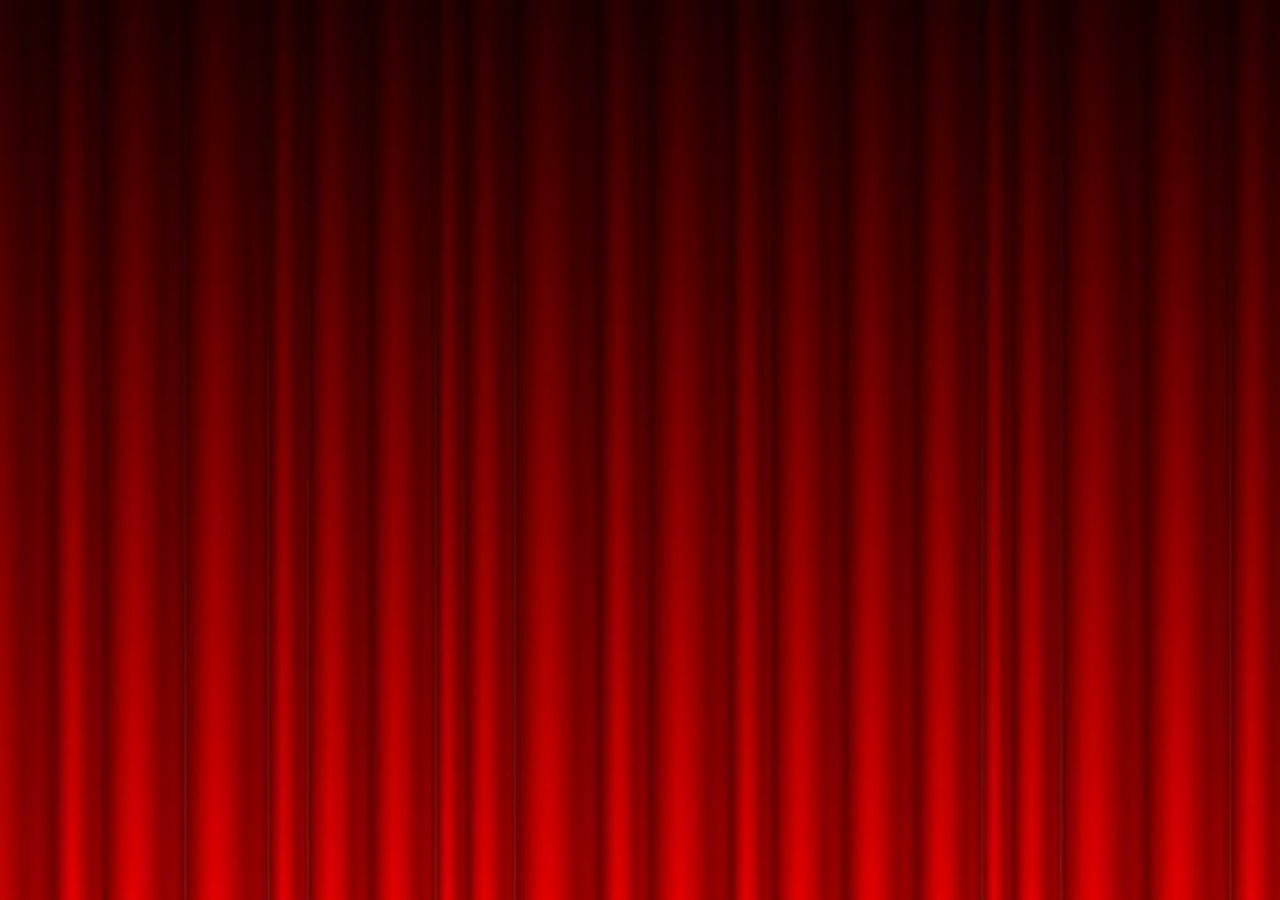
==== index.html @ cda557c0 "modif of | to &#124; in head" ====
<!doctype html>
<html class="no-js" lang="fr">
    <head>
        <meta charset="utf-8">
        <meta http-equiv="x-ua-compatible" content="ie=edge">
        <title></title>
        <meta name="description" content="">
        <meta name="viewport" content="width=device-width, initial-scale=1">

        <link rel="apple-touch-icon" href="apple-touch-icon.png">
        <!-- Place favicon.ico in the root directory -->

        <link href="https://fonts.googleapis.com/css?family=Indie+Flower&#124;Neucha" rel="stylesheet">

        <link rel="stylesheet" href="css/bootstrap.css">
        <link rel="stylesheet" href="css/normalize.css">
        <link rel="stylesheet" href="css/main.css">
        <script src="js/vendor/modernizr-2.8.3.min.js"></script>
    </head>
    <body>
        <!--[if lt IE 8]>
            <p class="browserupgrade">You are using an <strong>outdated</strong> browser. Please <a href="http://browsehappy.com/">upgrade your browser</a> to improve your experience.</p>
        <![endif]-->

        <!-- Add your site or application content here -->

        <!-- START OF HEADER -->

        <header>
            <section>
                <h1>
                    <span class="lun">O</span><span class="ldeux">H</span>
                    <span class="ltrois">M</span><span class="lquatre">Y</span>
                    <span class="lcinq">C</span><span class="lsix">O</span><span class="lsept">D</span><span class="lhuit">E</span>
                </h1>
            </section>
            <div class="rg"></div>
            <div class="rl"></div>
            <div class="rf"></div>
        </header>

        <!-- END OF HEADER -->

        <!-- START OF SECTION -->

        <section>

        </section>

        <!-- END OF SECTION -->

        <!-- START OF FOOTER -->

        <footer>

        </footer>

        <!-- END OF FOOTER -->

        <script src="https://code.jquery.com/jquery-1.12.0.min.js"></script>
        <script>window.jQuery || document.write('<script src="js/vendor/jquery-1.12.0.min.js"><\/script>')</script>
        <script src="js/plugins.js"></script>
        <script src="js/main.js"></script>

        <!-- Google Analytics: change UA-XXXXX-X to be your site's ID. -->
        <script>
            (function(b,o,i,l,e,r){b.GoogleAnalyticsObject=l;b[l]||(b[l]=
            function(){(b[l].q=b[l].q||[]).push(arguments)});b[l].l=+new Date;
            e=o.createElement(i);r=o.getElementsByTagName(i)[0];
            e.src='https://www.google-analytics.com/analytics.js';
            r.parentNode.insertBefore(e,r)}(window,document,'script','ga'));
            ga('create','UA-XXXXX-X','auto');ga('send','pageview');
        </script>
        <script src="js/bootstrap.js"></script>
    </body>
</html>
---- css/main.css ----
/*! HTML5 Boilerplate v5.3.0 | MIT License | https://html5boilerplate.com/ */

/*
 * What follows is the result of much research on cross-browser styling.
 * Credit left inline and big thanks to Nicolas Gallagher, Jonathan Neal,
 * Kroc Camen, and the H5BP dev community and team.
 */

/* ==========================================================================
   Base styles: opinionated defaults
   ========================================================================== */

html {
    color: #222;
    font-size: 1em;
    line-height: 1.4;
}

/*
 * Remove text-shadow in selection highlight:
 * https://twitter.com/miketaylr/status/12228805301
 *
 * These selection rule sets have to be separate.
 * Customize the background color to match your design.
 */

::-moz-selection {
    background: #b3d4fc;
    text-shadow: none;
}

::selection {
    background: #b3d4fc;
    text-shadow: none;
}

/*
 * A better looking default horizontal rule
 */

hr {
    display: block;
    height: 1px;
    border: 0;
    border-top: 1px solid #ccc;
    margin: 1em 0;
    padding: 0;
}

/*
 * Remove the gap between audio, canvas, iframes,
 * images, videos and the bottom of their containers:
 * https://github.com/h5bp/html5-boilerplate/issues/440
 */

audio,
canvas,
iframe,
img,
svg,
video {
    vertical-align: middle;
}

/*
 * Remove default fieldset styles.
 */

fieldset {
    border: 0;
    margin: 0;
    padding: 0;
}

/*
 * Allow only vertical resizing of textareas.
 */

textarea {
    resize: vertical;
}

/* ==========================================================================
   Browser Upgrade Prompt
   ========================================================================== */

.browserupgrade {
    margin: 0.2em 0;
    background: #ccc;
    color: #000;
    padding: 0.2em 0;
}

/* ==========================================================================
   Author's custom styles
   ========================================================================== */

/*start of common rules*/

/*Enc of common rules*/

/*START OF HEADER*/

* {
  margin: 0;
  padding: 0;
}

header {
  position: relative;
  background-color: black;
  height: 100vh;
  width: 100vw;
}

header section {
  width: 100%;
  height: 100%;
  display: flex;
  justify-content: center;
  align-items: center;
  background: url(../img/pleine_lune.jpg) no-repeat 50% 50%;
}

/*~~~~~ RIDEAUX ~~~~~*/

.rg, .rl, .rf {
  background: url(../img/rideau-rouge.jpg) no-repeat center/100% 100%;
}

.rg, .rl {
  width: 50%;
  height: 100%;
  position: absolute;
  top: 0;
  animation: openHor 2s ease-out 2.5s forwards;
}

.rg{
  left: 0;
}

.rl {
  right: 0;
}

.rf {
  width: 100%;
  height: 100%;
  position: absolute;
  top: 0;
  left: 0;
  animation: openUp 3s ease-out 1s forwards;
}

/*~~~~~ TITRE ~~~~~*/

h1 {
  color: white;
  text-align: center;
  font-size: 6em;
  font-family: 'Indie Flower', cursive;
  letter-spacing: 3px;
  opacity: 0;
  animation: clignote 5s step-start 5s forwards;
}


.lun {
  animation: clignote 5s step-start 5s forwards;
}

.ldeux {
  animation: clignote 5s step-start 5.8s forwards;
}

.ltrois {
  animation: clignote 5s step-start 5.2s forwards;
}

.lquatre {
  animation: clignote 5s step-start 5.6s forwards;
}

.lcinq {
  animation: clignote 5s step-start 6.2s infinite;
}

.lsix {
  animation: clignote 5s step-start 6s forwards;
}

.lsept {
  animation: clignote 5s step-start 6.4s forwards;
}

.lhuit {
  animation: clignote 5s step-start 5.4s forwards;
}

/*~~~~~~~~~~  ANIMATIONS  ~~~~~~~~~~*/

@keyframes openUp {
  from {
    top: 0;
  }
  to {
    top: -90%;
  }
}

@keyframes openHor {
  from {
    width: 50%;
  }
  to {
    width: 5%;
  }
}

@keyframes clignote {
  from, 9%, 11%, 13%, 19%, 21%, 29%, 35%, 37%, 54%, 56%, 57%, 61%, 69% {
    opacity: 0;
  }
  10%, 12%, 20%, 30%, 34%, 36%, 55%, 60%, 70%, to {
    opacity: 1;
    text-shadow: 0 0 10px black, 0 0 20px white;
  }
}

/*~~~~~~~~~~~~~~~~~~~~~~~~~~~~~~*/

/*END OF HEADER*/

/*START OF SECTION*/

/*END OF SECTION*/

/*START OF FOOTER*/

/*END OF FOOTER*/


/*~~~~~ START OF TABLETTE ~~~~~*/
@media (min-width: 768px) {
    /*start of common rules*/

    /*Enc of common rules*/

    /*START OF HEADER*/

    h1 {
        font-size: 10em;
    }

    /*END OF HEADER*/

    /*START OF SECTION*/

    /*END OF SECTION*/

    /*START OF FOOTER*/

    /*END OF FOOTER*/
}

/*~~~~~ START OF DESK ~~~~~*/
@media (min-width: 1024px) {
    /*start of common rules*/

    /*Enc of common rules*/

    /*START OF HEADER*/

    /*END OF HEADER*/

    /*START OF SECTION*/

    /*END OF SECTION*/

    /*START OF FOOTER*/

    /*END OF FOOTER*/
}






/* ==========================================================================
   Helper classes
   ========================================================================== */

/*
 * Hide visually and from screen readers
 */

.hidden {
    display: none !important;
}

/*
 * Hide only visually, but have it available for screen readers:
 * http://snook.ca/archives/html_and_css/hiding-content-for-accessibility
 */

.visuallyhidden {
    border: 0;
    clip: rect(0 0 0 0);
    height: 1px;
    margin: -1px;
    overflow: hidden;
    padding: 0;
    position: absolute;
    width: 1px;
}

/*
 * Extends the .visuallyhidden class to allow the element
 * to be focusable when navigated to via the keyboard:
 * https://www.drupal.org/node/897638
 */

.visuallyhidden.focusable:active,
.visuallyhidden.focusable:focus {
    clip: auto;
    height: auto;
    margin: 0;
    overflow: visible;
    position: static;
    width: auto;
}

/*
 * Hide visually and from screen readers, but maintain layout
 */

.invisible {
    visibility: hidden;
}

/*
 * Clearfix: contain floats
 *
 * For modern browsers
 * 1. The space content is one way to avoid an Opera bug when the
 *    `contenteditable` attribute is included anywhere else in the document.
 *    Otherwise it causes space to appear at the top and bottom of elements
 *    that receive the `clearfix` class.
 * 2. The use of `table` rather than `block` is only necessary if using
 *    `:before` to contain the top-margins of child elements.
 */

.clearfix:before,
.clearfix:after {
    content: " "; /* 1 */
    display: table; /* 2 */
}

.clearfix:after {
    clear: both;
}

/* ==========================================================================
   EXAMPLE Media Queries for Responsive Design.
   These examples override the primary ('mobile first') styles.
   Modify as content requires.
   ========================================================================== */

@media only screen and (min-width: 35em) {
    /* Style adjustments for viewports that meet the condition */
}

@media print,
       (-webkit-min-device-pixel-ratio: 1.25),
       (min-resolution: 1.25dppx),
       (min-resolution: 120dpi) {
    /* Style adjustments for high resolution devices */
}

/* ==========================================================================
   Print styles.
   Inlined to avoid the additional HTTP request:
   http://www.phpied.com/delay-loading-your-print-css/
   ========================================================================== */

@media print {
    *,
    *:before,
    *:after,
    *:first-letter,
    *:first-line {
        background: transparent !important;
        color: #000 !important; /* Black prints faster:
                                   http://www.sanbeiji.com/archives/953 */
        box-shadow: none !important;
        text-shadow: none !important;
    }

    a,
    a:visited {
        text-decoration: underline;
    }

    a[href]:after {
        content: " (" attr(href) ")";
    }

    abbr[title]:after {
        content: " (" attr(title) ")";
    }

    /*
     * Don't show links that are fragment identifiers,
     * or use the `javascript:` pseudo protocol
     */

    a[href^="#"]:after,
    a[href^="javascript:"]:after {
        content: "";
    }

    pre,
    blockquote {
        border: 1px solid #999;
        page-break-inside: avoid;
    }

    /*
     * Printing Tables:
     * http://css-discuss.incutio.com/wiki/Printing_Tables
     */

    thead {
        display: table-header-group;
    }

    tr,
    img {
        page-break-inside: avoid;
    }

    img {
        max-width: 100% !important;
    }

    p,
    h2,
    h3 {
        orphans: 3;
        widows: 3;
    }

    h2,
    h3 {
        page-break-after: avoid;
    }
}
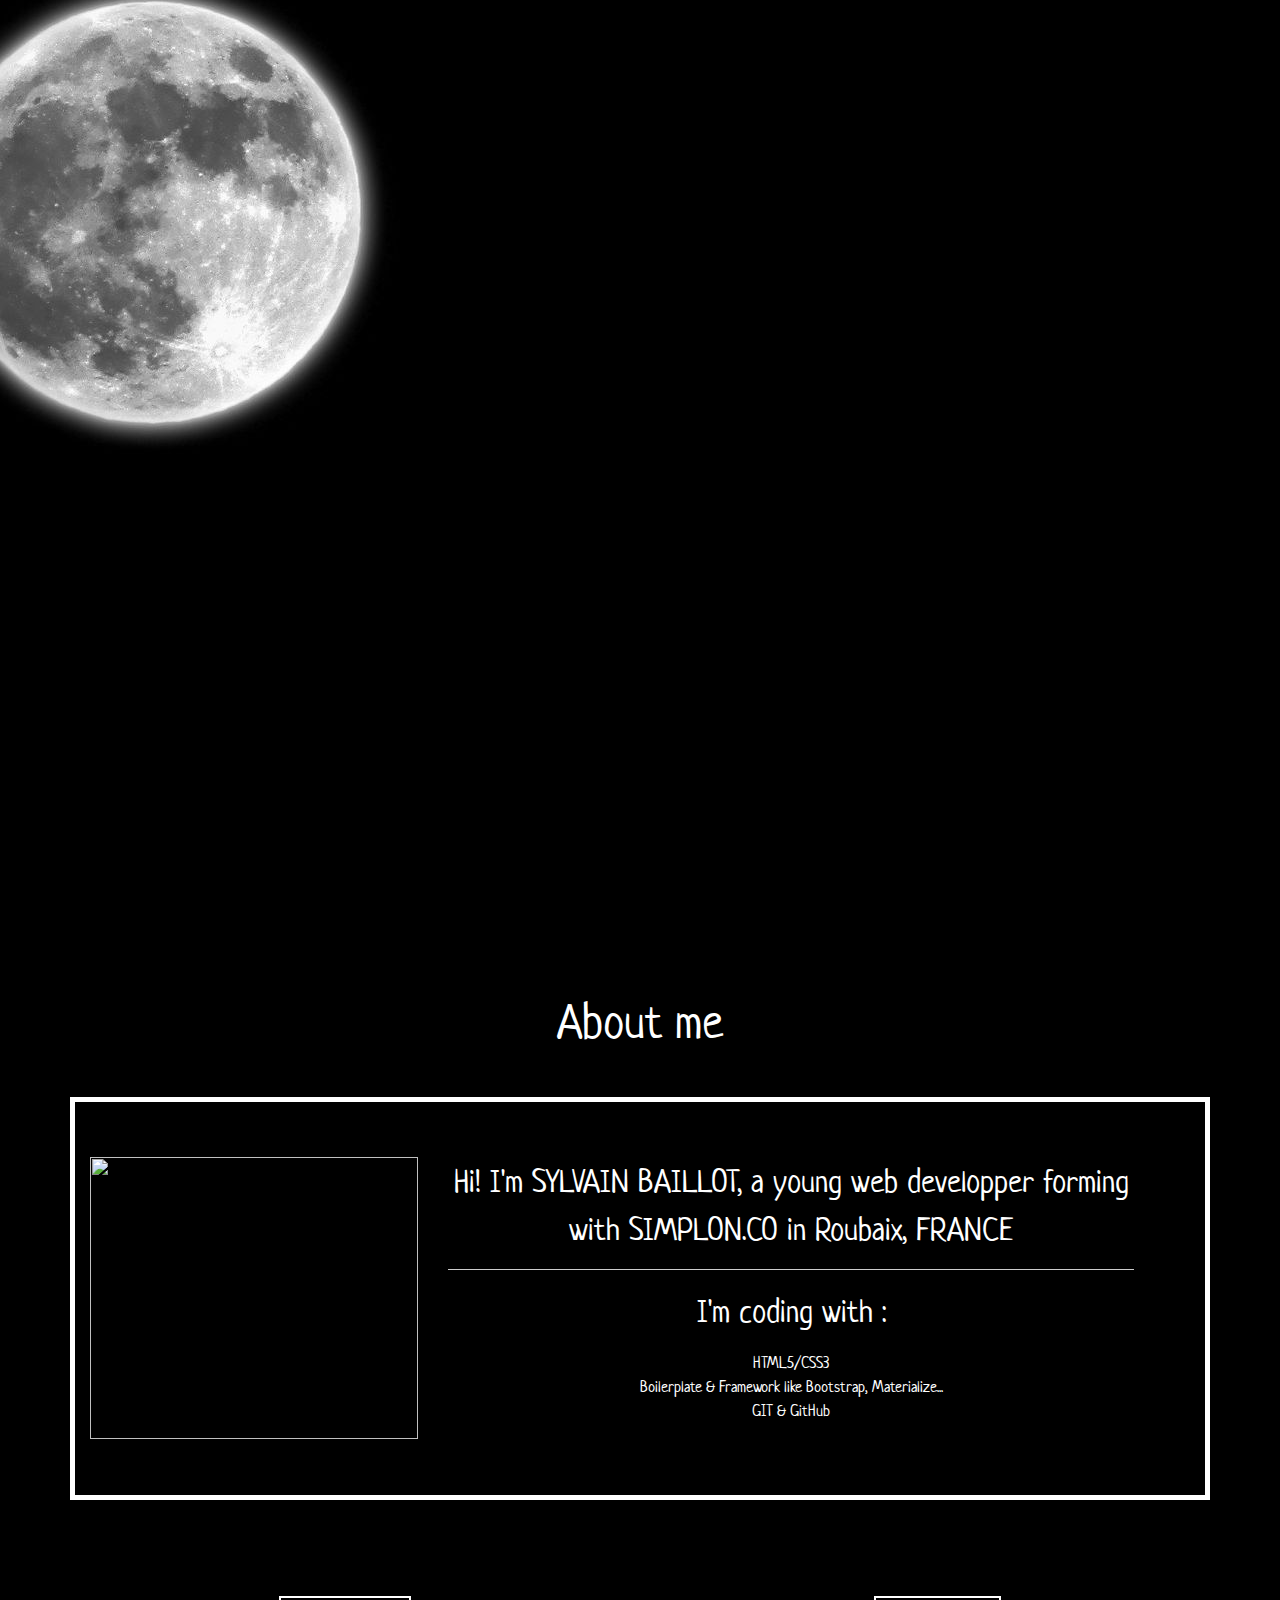
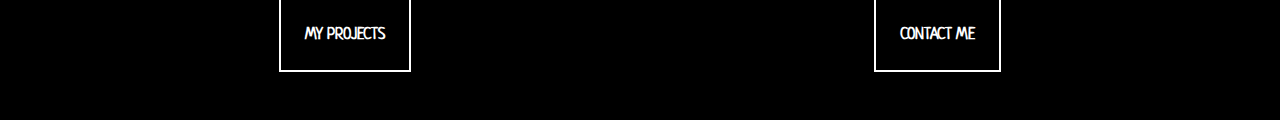
==== commit 65663cbb: "section and footer of index html & css" ====
--- a/index.html
+++ b/index.html
@@ -10,10 +10,12 @@
         <link rel="apple-touch-icon" href="apple-touch-icon.png">
         <!-- Place favicon.ico in the root directory -->
 
-        <link href="https://fonts.googleapis.com/css?family=Indie+Flower&#124;Neucha" rel="stylesheet">
+        <link href="https://fonts.googleapis.com/css?family=Indie+Flower|Neucha" rel="stylesheet">
 
+        <link href="https://fonts.googleapis.com/icon?family=Material+Icons" rel="stylesheet">
+
+        <link rel="stylesheet" href="css/normalize.css">
         <link rel="stylesheet" href="css/bootstrap.css">
-        <link rel="stylesheet" href="css/normalize.css">
         <link rel="stylesheet" href="css/main.css">
         <script src="js/vendor/modernizr-2.8.3.min.js"></script>
     </head>
@@ -33,17 +35,40 @@
                     <span class="ltrois">M</span><span class="lquatre">Y</span>
                     <span class="lcinq">C</span><span class="lsix">O</span><span class="lsept">D</span><span class="lhuit">E</span>
                 </h1>
+                <div class="arrowContainer">
+                    <i class="material-icons arrow">keyboard_arrow_down</i>
+                </div>
+
             </section>
-            <div class="rg"></div>
+            <!-- <div class="rg"></div>
             <div class="rl"></div>
-            <div class="rf"></div>
+            <div class="rf"></div> -->
         </header>
 
         <!-- END OF HEADER -->
 
         <!-- START OF SECTION -->
 
-        <section>
+        <section class="container main my-5">
+            <h2 class="my-5">About me</h2>
+            <article class="row pl-0">
+                <figure class="offset-3 offset-md-0 col-6 col-md-4">
+                    <img src="https://thumb1.shutterstock.com/display_pic_with_logo/233833/119768188/stock-photo-psychedelic-flower-digital-abstract-image-with-a-psychedelic-flower-design-in-yellow-blue-green-119768188.jpg" alt="">
+                </figure>
+                <div class="col-sm-6 col-md-8">
+                    <p>Hi! I'm SYLVAIN BAILLOT, a young web developper forming with SIMPLON.CO in Roubaix, FRANCE</p>
+                    <hr>
+                    <p>I'm coding with :</p>
+                    <ul class="list-unstyled">
+                        <li>HTML5/CSS3</li>
+                        <li>Boilerplate & Framework like Bootstrap, Materialize...</li>
+                        <li>GIT & GitHub</li>
+                        <li></li>
+                        <li></li>
+                    </ul>
+
+                </div>
+            </article>
 
         </section>
 
@@ -51,7 +76,9 @@
 
         <!-- START OF FOOTER -->
 
-        <footer>
+        <footer class="p-5">
+            <a class="p-4 text-white" href="project.html">MY PROJECTS</a>
+            <a class="p-4 text-white" href="contact.html">CONTACT ME</a>
 
         </footer>
 
--- a/css/main.css
+++ b/css/main.css
@@ -96,19 +96,33 @@
    ========================================================================== */
 
 /*start of common rules*/
-
-/*Enc of common rules*/
-
-/*START OF HEADER*/
-
 * {
   margin: 0;
   padding: 0;
 }
 
+figure {
+  margin: 0;
+  padding: 0;
+}
+
+img {
+  width: 100%;
+  height: 100%;
+}
+
+body {
+  background-color: black;
+  font-family: 'Neucha', cursive;
+}
+
+/*Enc of common rules*/
+
+/*START OF HEADER*/
+
+
 header {
   position: relative;
-  background-color: black;
   height: 100vh;
   width: 100vw;
 }
@@ -117,9 +131,13 @@
   width: 100%;
   height: 100%;
   display: flex;
+  flex-direction: column;
   justify-content: center;
   align-items: center;
   background: url(../img/pleine_lune.jpg) no-repeat 50% 50%;
+  position: relative;
+  overflow: hidden;
+  padding-top: 15%;
 }
 
 /*~~~~~ RIDEAUX ~~~~~*/
@@ -159,43 +177,162 @@
   color: white;
   text-align: center;
   font-size: 6em;
+  font-weight: bold;
   font-family: 'Indie Flower', cursive;
   letter-spacing: 3px;
   opacity: 0;
-  animation: clignote 5s step-start 5s forwards;
+  animation: clignote 5s step-start 2s forwards;
 }
 
 
 .lun {
-  animation: clignote 5s step-start 5s forwards;
+  animation: clignote 5s step-start 2s forwards;
 }
 
 .ldeux {
-  animation: clignote 5s step-start 5.8s forwards;
+  animation: clignote 5s step-start 2.8s forwards;
 }
 
 .ltrois {
-  animation: clignote 5s step-start 5.2s forwards;
+  animation: clignote 5s step-start 2.2s forwards;
 }
 
 .lquatre {
-  animation: clignote 5s step-start 5.6s forwards;
+  animation: clignote 5s step-start 2.6s forwards;
 }
 
 .lcinq {
-  animation: clignote 5s step-start 6.2s infinite;
+  animation: clignote 5s step-start 3.2s infinite;
 }
 
 .lsix {
-  animation: clignote 5s step-start 6s forwards;
+  animation: clignote 5s step-start 3s forwards;
 }
 
 .lsept {
-  animation: clignote 5s step-start 6.4s forwards;
+  animation: clignote 5s step-start 3.4s forwards;
 }
 
 .lhuit {
-  animation: clignote 5s step-start 5.4s forwards;
+  animation: clignote 5s step-start 2.4s forwards;
+}
+
+
+/*~~~~~ ARROW DOWN ~~~~~*/
+
+.arrowContainer {
+    position: relative;
+    height: 50%;
+    background-color: red;
+}
+
+header .arrow {
+    position: absolute;
+    left: -64px;
+    color: white;
+    text-shadow: 0 0 20px white;
+    font-size: 8em;
+    opacity: 0;
+    animation: arrowDown 1s 8.5s infinite;
+}
+
+
+
+/*~~~~~~~~~~~~~~~~~~~~~~~~~~~~~~*/
+
+/*END OF HEADER*/
+
+/*START OF SECTION*/
+
+.main {
+    color: white;
+    text-align: center;
+    display: flex;
+    flex-direction: column;
+    justify-content: center;
+}
+
+.main article {
+    border: 5px solid white;
+    overflow: hidden;
+    padding: 5%;
+}
+
+.main h2 {
+    text-align: center;
+    font-size: 3em;
+}
+
+.main p {
+    font-size: 2em;
+}
+
+
+
+/*END OF SECTION*/
+
+/*START OF FOOTER*/
+
+footer {
+    display: flex;
+    justify-content: space-around;
+}
+
+footer a {
+    font-weight: bold;
+    border: 2px solid white;
+    transition: .5s;
+}
+
+footer a:hover {
+    color: black !important;
+    background-color: white;
+    text-decoration: none;
+}
+
+/*END OF FOOTER*/
+
+
+/*~~~~~ START OF TABLETTE ~~~~~*/
+@media (min-width: 768px) {
+    /*start of common rules*/
+
+    /*Enc of common rules*/
+
+    /*START OF HEADER*/
+
+    h1 {
+        font-size: 10em;
+    }
+
+    /*END OF HEADER*/
+
+    /*START OF SECTION*/
+
+    /*END OF SECTION*/
+
+    /*START OF FOOTER*/
+
+    /*END OF FOOTER*/
+}
+
+/*~~~~~ START OF DESK ~~~~~*/
+@media (min-width: 1024px) {
+    /*start of common rules*/
+
+    /*Enc of common rules*/
+
+    /*START OF HEADER*/
+
+    /*END OF HEADER*/
+
+    /*START OF SECTION*/
+
+    /*END OF SECTION*/
+
+    /*START OF FOOTER*/
+
+    /*END OF FOOTER*/
 }
 
 /*~~~~~~~~~~  ANIMATIONS  ~~~~~~~~~~*/
@@ -224,66 +361,19 @@
   }
   10%, 12%, 20%, 30%, 34%, 36%, 55%, 60%, 70%, to {
     opacity: 1;
-    text-shadow: 0 0 10px black, 0 0 20px white;
+    text-shadow: 0 0 20px black, 0 0 100px white;
   }
 }
 
-/*~~~~~~~~~~~~~~~~~~~~~~~~~~~~~~*/
-
-/*END OF HEADER*/
-
-/*START OF SECTION*/
-
-/*END OF SECTION*/
-
-/*START OF FOOTER*/
-
-/*END OF FOOTER*/
-
-
-/*~~~~~ START OF TABLETTE ~~~~~*/
-@media (min-width: 768px) {
-    /*start of common rules*/
-
-    /*Enc of common rules*/
-
-    /*START OF HEADER*/
-
-    h1 {
-        font-size: 10em;
-    }
-
-    /*END OF HEADER*/
-
-    /*START OF SECTION*/
-
-    /*END OF SECTION*/
-
-    /*START OF FOOTER*/
-
-    /*END OF FOOTER*/
-}
-
-/*~~~~~ START OF DESK ~~~~~*/
-@media (min-width: 1024px) {
-    /*start of common rules*/
-
-    /*Enc of common rules*/
-
-    /*START OF HEADER*/
-
-    /*END OF HEADER*/
-
-    /*START OF SECTION*/
-
-    /*END OF SECTION*/
-
-    /*START OF FOOTER*/
-
-    /*END OF FOOTER*/
-}
-
-
+@keyframes arrowDown {
+    from {
+        top: 0%;
+        opacity: 1;
+    }
+    to {
+        top: 100%;
+    }
+}
 
 
 
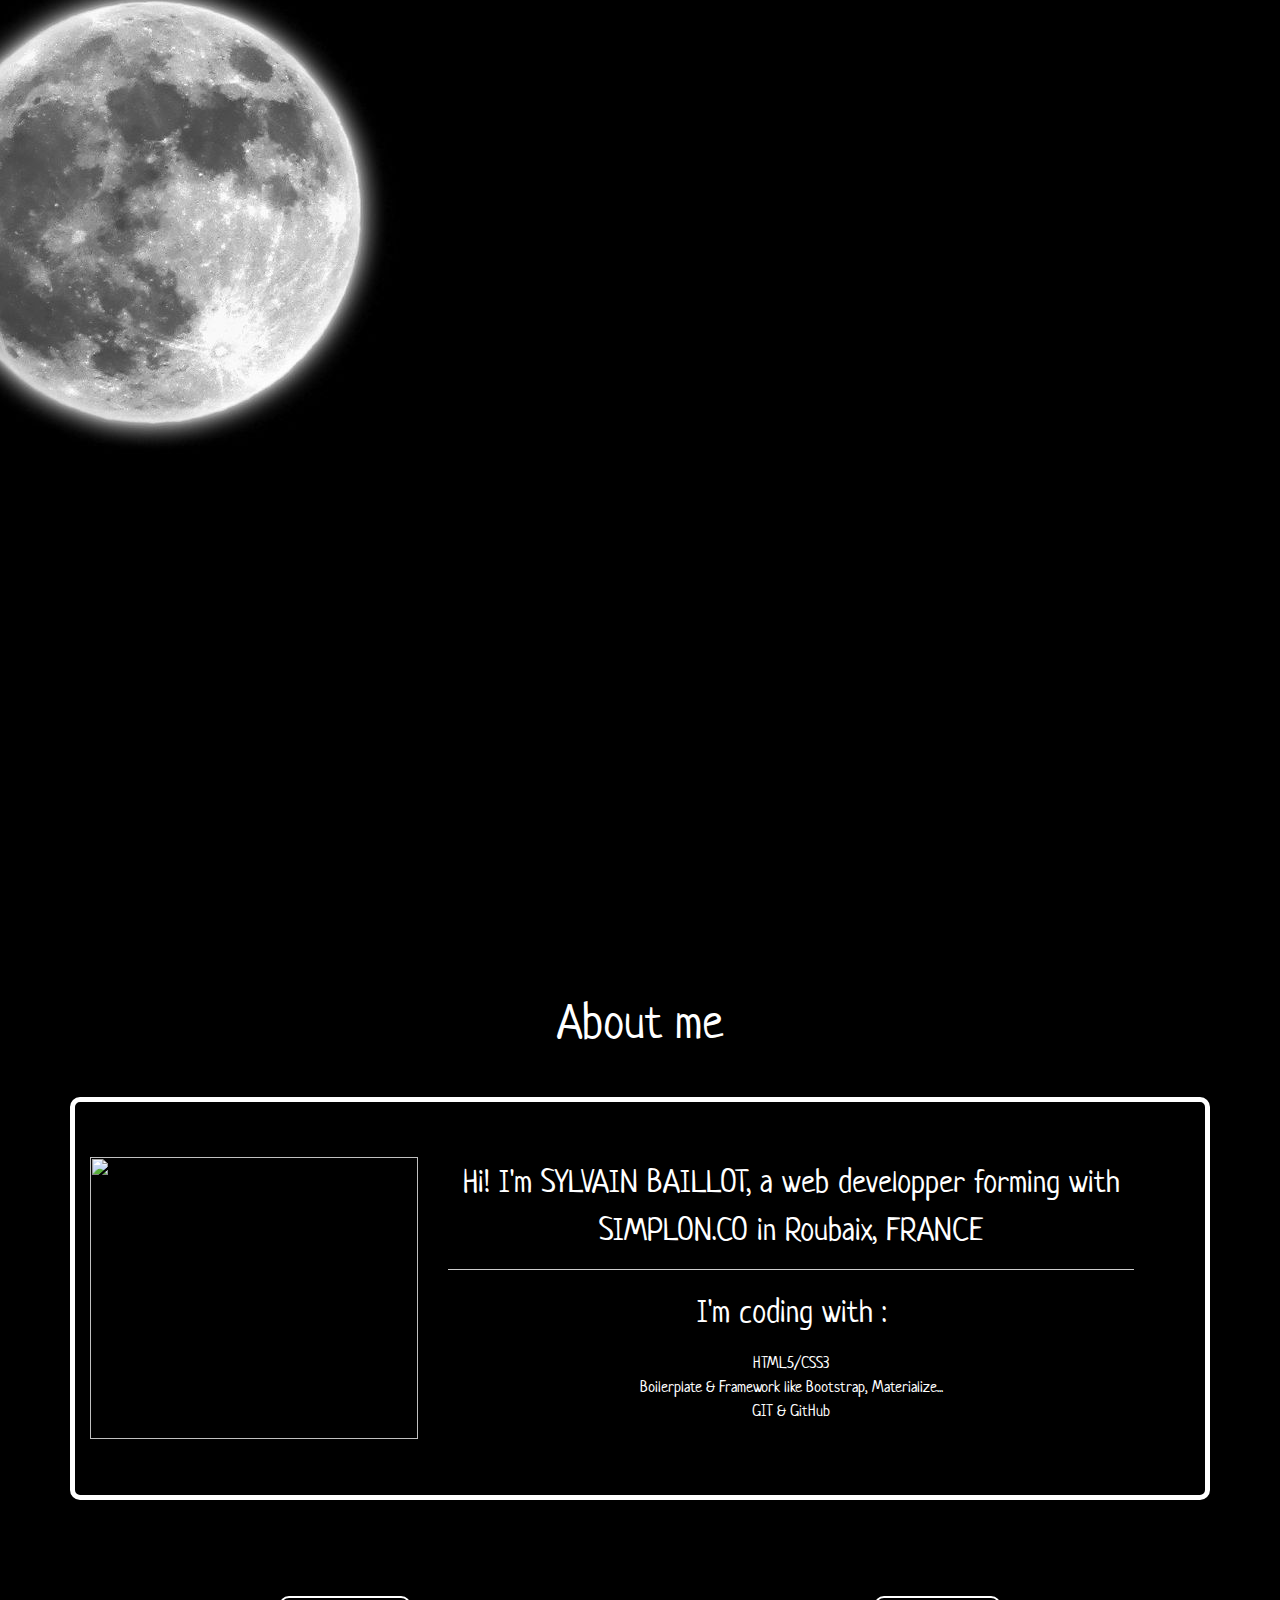
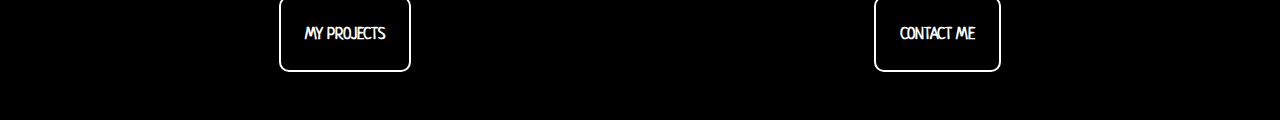
==== commit b2a28359: "html of mainProject section" ====
--- a/index.html
+++ b/index.html
@@ -7,7 +7,7 @@
         <meta name="description" content="">
         <meta name="viewport" content="width=device-width, initial-scale=1">
 
-        <link rel="apple-touch-icon" href="apple-touch-icon.png">
+        <link rel="icon" href="favicon.ico">
         <!-- Place favicon.ico in the root directory -->
 
         <link href="https://fonts.googleapis.com/css?family=Indie+Flower|Neucha" rel="stylesheet">
@@ -56,7 +56,7 @@
                     <img src="https://thumb1.shutterstock.com/display_pic_with_logo/233833/119768188/stock-photo-psychedelic-flower-digital-abstract-image-with-a-psychedelic-flower-design-in-yellow-blue-green-119768188.jpg" alt="">
                 </figure>
                 <div class="col-sm-6 col-md-8">
-                    <p>Hi! I'm SYLVAIN BAILLOT, a young web developper forming with SIMPLON.CO in Roubaix, FRANCE</p>
+                    <p>Hi! I'm SYLVAIN BAILLOT, a web developper forming with SIMPLON.CO in Roubaix, FRANCE</p>
                     <hr>
                     <p>I'm coding with :</p>
                     <ul class="list-unstyled">
@@ -77,9 +77,8 @@
         <!-- START OF FOOTER -->
 
         <footer class="p-5">
-            <a class="p-4 text-white" href="project.html">MY PROJECTS</a>
-            <a class="p-4 text-white" href="contact.html">CONTACT ME</a>
-
+            <a class="p-4" href="project.html">MY PROJECTS</a>
+            <a class="p-4" href="contact.html">CONTACT ME</a>
         </footer>
 
         <!-- END OF FOOTER -->
--- a/css/main.css
+++ b/css/main.css
@@ -112,8 +112,13 @@
 }
 
 body {
+  color: white;
   background-color: black;
   font-family: 'Neucha', cursive;
+}
+
+h1, h2 {
+    text-align: center;
 }
 
 /*Enc of common rules*/
@@ -173,8 +178,7 @@
 
 /*~~~~~ TITRE ~~~~~*/
 
-h1 {
-  color: white;
+header h1 {
   text-align: center;
   font-size: 6em;
   font-weight: bold;
@@ -229,11 +233,10 @@
 header .arrow {
     position: absolute;
     left: -64px;
-    color: white;
     text-shadow: 0 0 20px white;
     font-size: 8em;
     opacity: 0;
-    animation: arrowDown 1s 8.5s infinite;
+    animation: arrowDown 1s 8.5s alternate infinite;
 }
 
 
@@ -244,8 +247,9 @@
 
 /*START OF SECTION*/
 
+/*~~~~~~~~~~ index section ~~~~~~~~~~*/
+
 .main {
-    color: white;
     text-align: center;
     display: flex;
     flex-direction: column;
@@ -254,18 +258,41 @@
 
 .main article {
     border: 5px solid white;
-    overflow: hidden;
+    border-radius: 10px;
     padding: 5%;
+    transition: 1s;
+}
+
+.main article:hover {
+    border-color: transparent;
+    box-shadow: 0 0 30px white;
 }
 
 .main h2 {
-    text-align: center;
+    /*text-align: center;*/
     font-size: 3em;
 }
 
 .main p {
     font-size: 2em;
 }
+
+/*~~~~~~~~~~ project section ~~~~~~~~~~*/
+
+.btn {
+    background-color: black;
+    border-color: white;
+    transition: .5s;
+}
+
+.btn:hover {
+    color:black;
+    background-color: white;
+}
+
+
+/*~~~~~~~~~~ contact section ~~~~~~~~~~*/
+
 
 
 
@@ -279,15 +306,19 @@
 }
 
 footer a {
+    color: white;
     font-weight: bold;
     border: 2px solid white;
+    border-radius: 10px;
     transition: .5s;
 }
 
 footer a:hover {
-    color: black !important;
+    color: black;
     background-color: white;
     text-decoration: none;
+    box-shadow: 0 0 15px white;
+    border-radius: 100%;
 }
 
 /*END OF FOOTER*/
@@ -301,7 +332,7 @@
 
     /*START OF HEADER*/
 
-    h1 {
+    header h1 {
         font-size: 10em;
     }
 
@@ -327,6 +358,27 @@
     /*END OF HEADER*/
 
     /*START OF SECTION*/
+
+        /*~~~~~~~~~~ project section ~~~~~~~~~~*/
+
+    /*.preview {
+        background-color: black;
+        width: 50%;
+        height:300px;
+        margin: auto;
+        border: 1px solid white;
+        transition: 1s;
+    }
+
+    #collapseExample .lbc:hover .preview {
+        background-color: red !important;
+    }
+
+    #collapseExample .pba:hover .preview {
+        background-color: blue !important;
+    }*/
+
+
 
     /*END OF SECTION*/
 
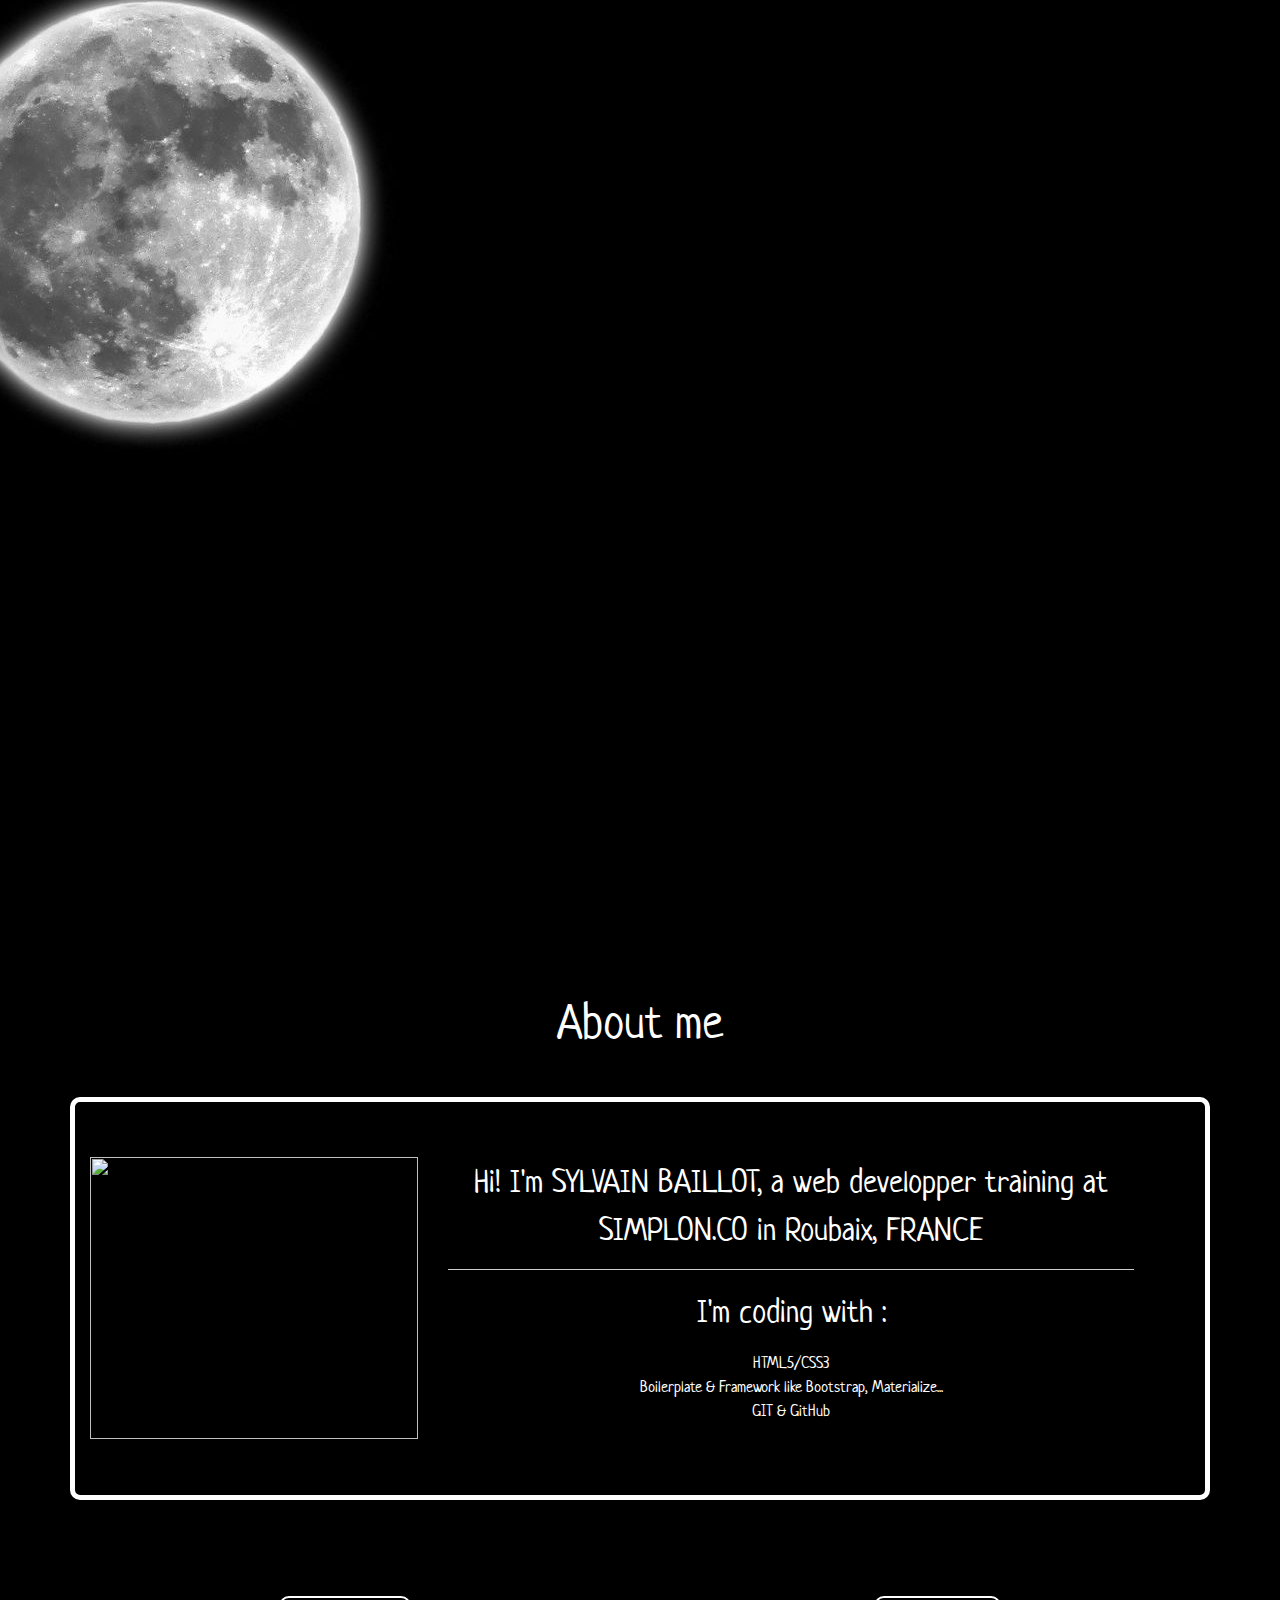
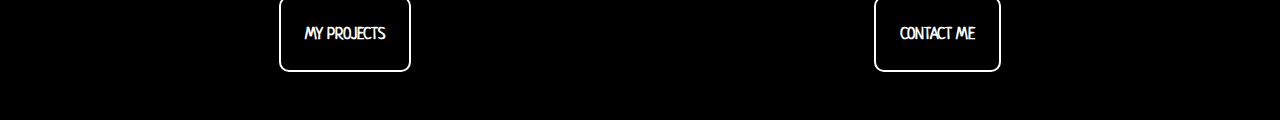
==== commit 01cce009: "add img + css of mainProject section" ====
--- a/index.html
+++ b/index.html
@@ -56,7 +56,7 @@
                     <img src="https://thumb1.shutterstock.com/display_pic_with_logo/233833/119768188/stock-photo-psychedelic-flower-digital-abstract-image-with-a-psychedelic-flower-design-in-yellow-blue-green-119768188.jpg" alt="">
                 </figure>
                 <div class="col-sm-6 col-md-8">
-                    <p>Hi! I'm SYLVAIN BAILLOT, a web developper forming with SIMPLON.CO in Roubaix, FRANCE</p>
+                    <p>Hi! I'm SYLVAIN BAILLOT, a web developper training at SIMPLON.CO in Roubaix, FRANCE</p>
                     <hr>
                     <p>I'm coding with :</p>
                     <ul class="list-unstyled">
--- a/css/main.css
+++ b/css/main.css
@@ -119,6 +119,17 @@
 
 h1, h2 {
     text-align: center;
+}
+
+a {
+    color: white;
+    border: 2px solid white;
+}
+
+a:hover {
+    color: black;
+    background-color: white;
+    text-decoration: none;
 }
 
 /*Enc of common rules*/
@@ -185,7 +196,7 @@
   font-family: 'Indie Flower', cursive;
   letter-spacing: 3px;
   opacity: 0;
-  animation: clignote 5s step-start 2s forwards;
+  animation: clignote 5s step-start 1s forwards;
 }
 
 
@@ -265,7 +276,7 @@
 
 .main article:hover {
     border-color: transparent;
-    box-shadow: 0 0 30px white;
+    box-shadow: 0 0 20px white;
 }
 
 .main h2 {
@@ -279,7 +290,7 @@
 
 /*~~~~~~~~~~ project section ~~~~~~~~~~*/
 
-.btn {
+/*.btn {
     background-color: black;
     border-color: white;
     transition: .5s;
@@ -289,7 +300,7 @@
     color:black;
     background-color: white;
 }
-
+*/
 
 /*~~~~~~~~~~ contact section ~~~~~~~~~~*/
 
@@ -306,17 +317,12 @@
 }
 
 footer a {
-    color: white;
     font-weight: bold;
-    border: 2px solid white;
     border-radius: 10px;
     transition: .5s;
 }
 
 footer a:hover {
-    color: black;
-    background-color: white;
-    text-decoration: none;
     box-shadow: 0 0 15px white;
     border-radius: 100%;
 }
@@ -361,21 +367,85 @@
 
         /*~~~~~~~~~~ project section ~~~~~~~~~~*/
 
-    /*.preview {
+    .mainProject article {
+        margin-bottom: 10px;
+        transition: 1s;
+    }
+
+    .mainProject article:hover {
+        margin-bottom: 350px;
+    }
+
+    .mainProject ul {
+        display: flex;
+        justify-content: center;
+        position: relative;
+        height: 40px;
+    }
+
+    .mainProject a {
+        padding: 20px;
+        transition: 1s;
+        margin-bottom: 10px;
+    }
+
+    .previewA, .previewB {
         background-color: black;
+        left: 0;
+        top: 100%;
+        width: 100%;
+        height: 0;
+        margin: auto;
+        border: 5px solid white;
+        transition: left 2s, height 1s, width 2s;
+        overflow: hidden;
+        position: absolute;
+    }
+
+    a:hover~.previewA, a:hover~.previewB {
+        left: 25%;
         width: 50%;
-        height:300px;
-        margin: auto;
-        border: 1px solid white;
-        transition: 1s;
-    }
-
-    #collapseExample .lbc:hover .preview {
-        background-color: red !important;
-    }
-
-    #collapseExample .pba:hover .preview {
-        background-color: blue !important;
+        height: 300px;
+    }
+
+    .ardu:hover~.previewA {
+        background: url(../img/archiduchesse.png) no-repeat;
+        background-size: 100% 100%;
+    }
+
+    .abnb:hover~.previewA {
+        background: url(../img/AirBNB.png) no-repeat;
+        background-size: 100% 100%;
+    }
+
+    .lbc:hover~.previewA {
+        background: url(../img/LeBonCoin.png) no-repeat;
+        background-size: 100% 100%;
+    }
+
+    .pba:hover~.previewA {
+        background: url(../img/pba.png) no-repeat;
+        background-size: 100% 100%;
+    }
+
+    .siteA:hover~.previewB {
+        background: url(../img/chopasus.png) no-repeat;
+        background-size: 100% 100%;
+    }
+
+    .siteB:hover~.previewB {
+        background: url(../img/plombier.png) no-repeat;
+        background-size: 100% 100%;
+    }
+
+    .siteC:hover~.previewB {
+        background: url(../img/tatoueur.png) no-repeat;
+        background-size: 100% 100%;
+    }
+
+    /*.siteD:hover~.previewB {
+        background: url(../img/pba.png) no-repeat;
+        background-size: 100% 100%;
     }*/
 
 
@@ -389,7 +459,7 @@
 
 /*~~~~~~~~~~  ANIMATIONS  ~~~~~~~~~~*/
 
-@keyframes openUp {
+/*@keyframes openUp {
   from {
     top: 0;
   }
@@ -405,7 +475,7 @@
   to {
     width: 5%;
   }
-}
+}*/
 
 @keyframes clignote {
   from, 9%, 11%, 13%, 19%, 21%, 29%, 35%, 37%, 54%, 56%, 57%, 61%, 69% {
@@ -413,7 +483,7 @@
   }
   10%, 12%, 20%, 30%, 34%, 36%, 55%, 60%, 70%, to {
     opacity: 1;
-    text-shadow: 0 0 20px black, 0 0 100px white;
+    text-shadow: 0 0 50px black, 0 0 100px white;
   }
 }
 
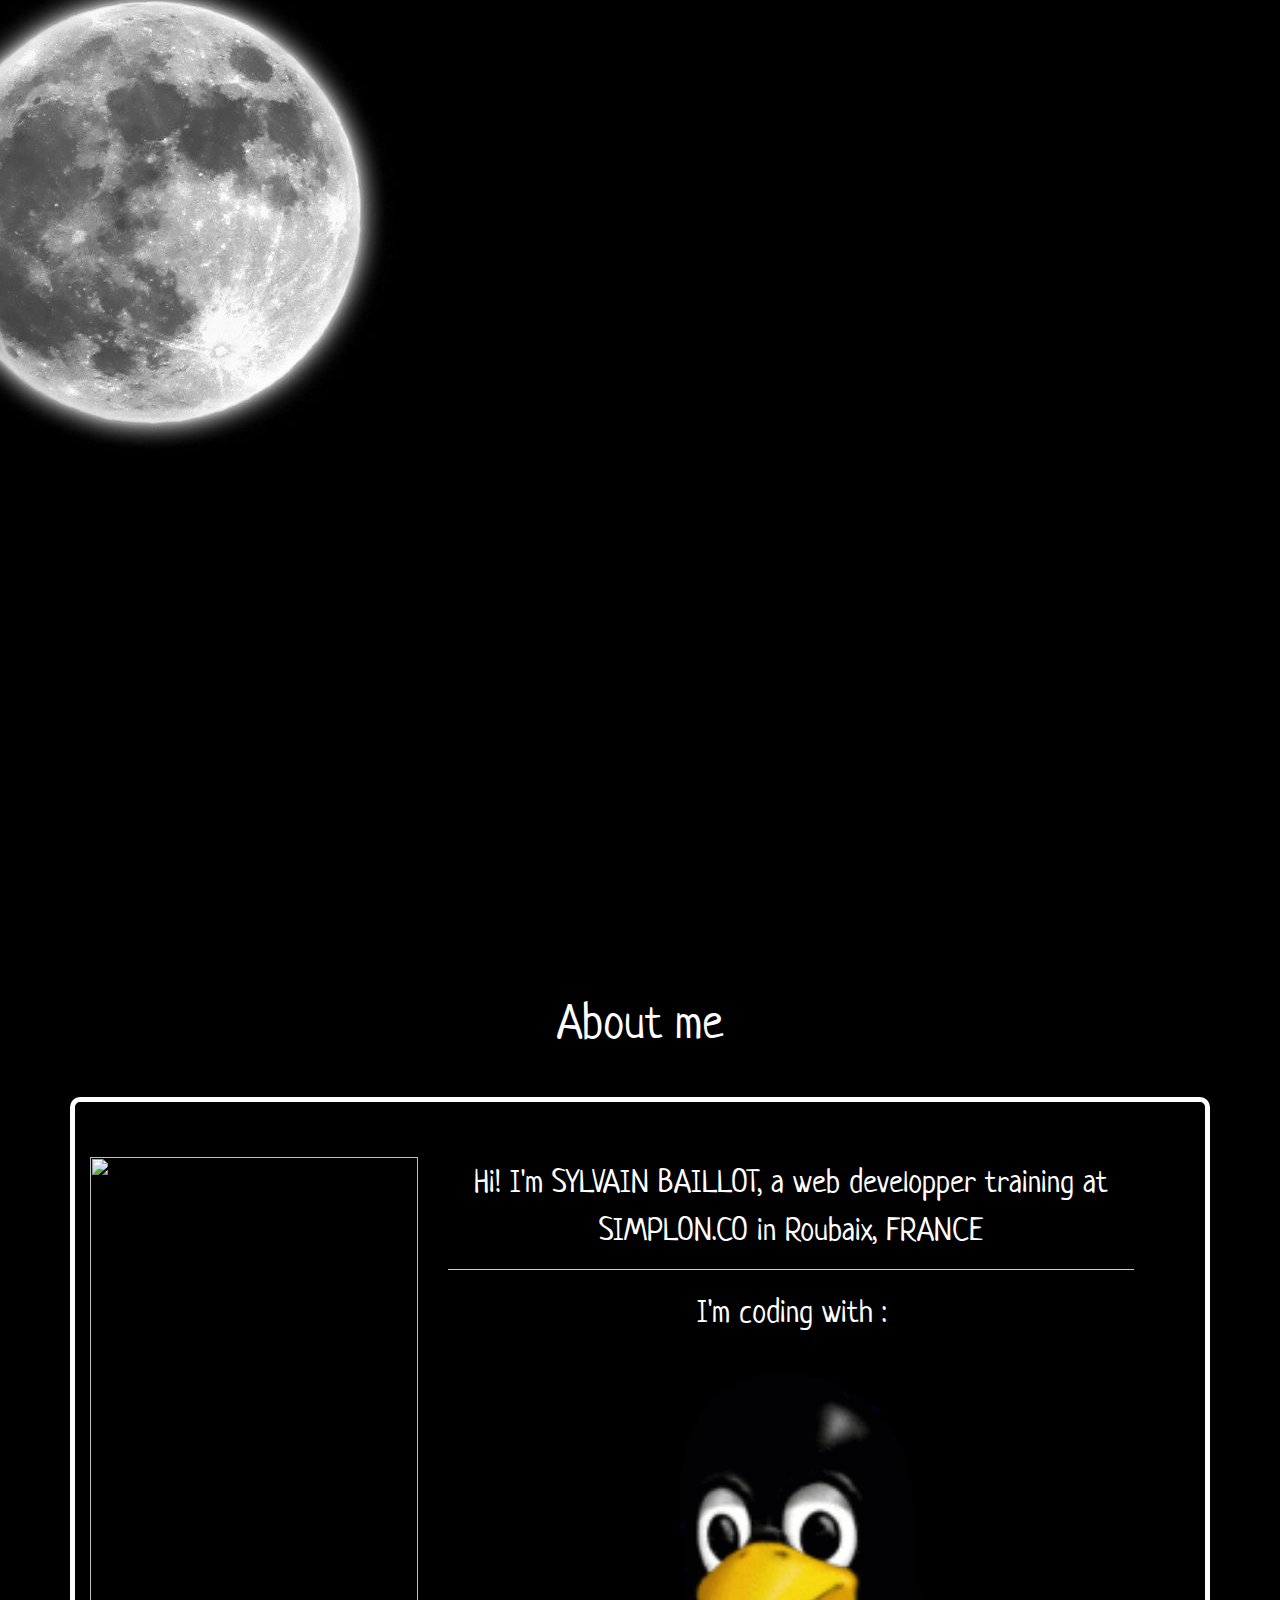
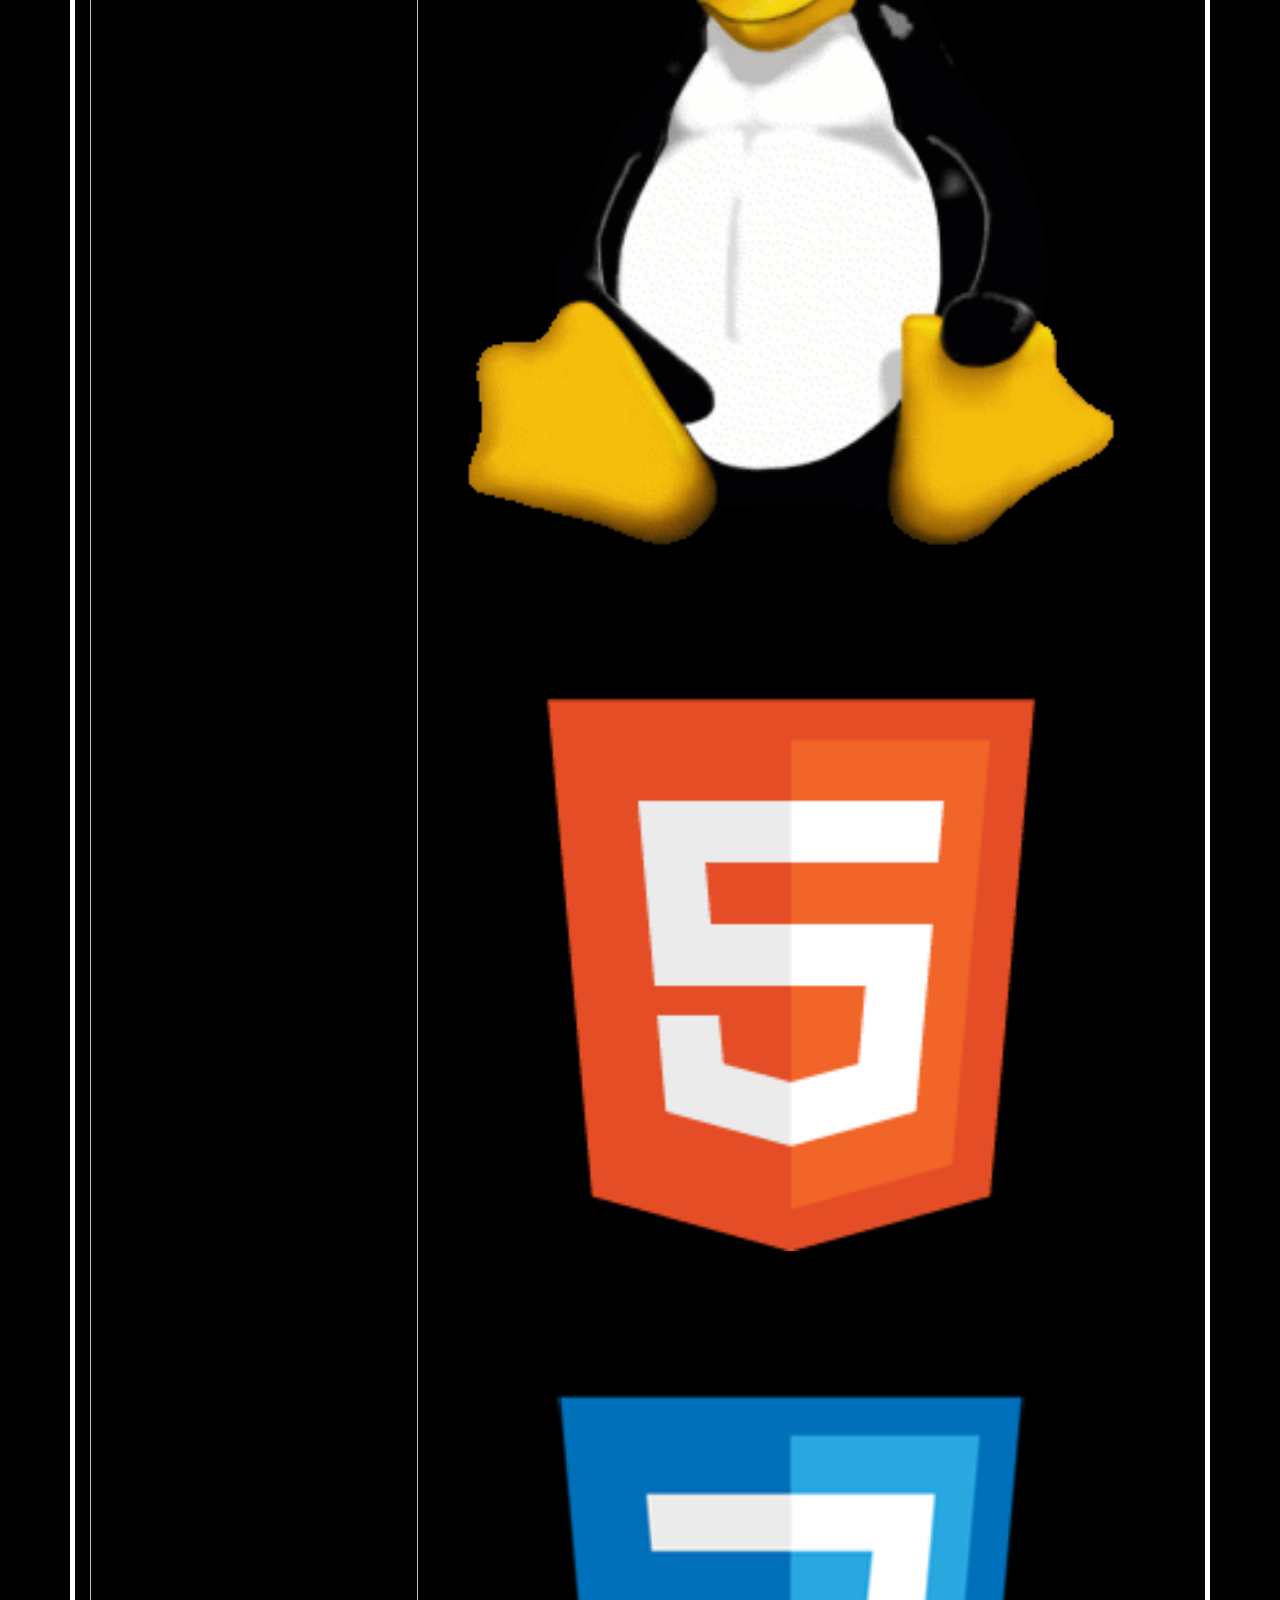
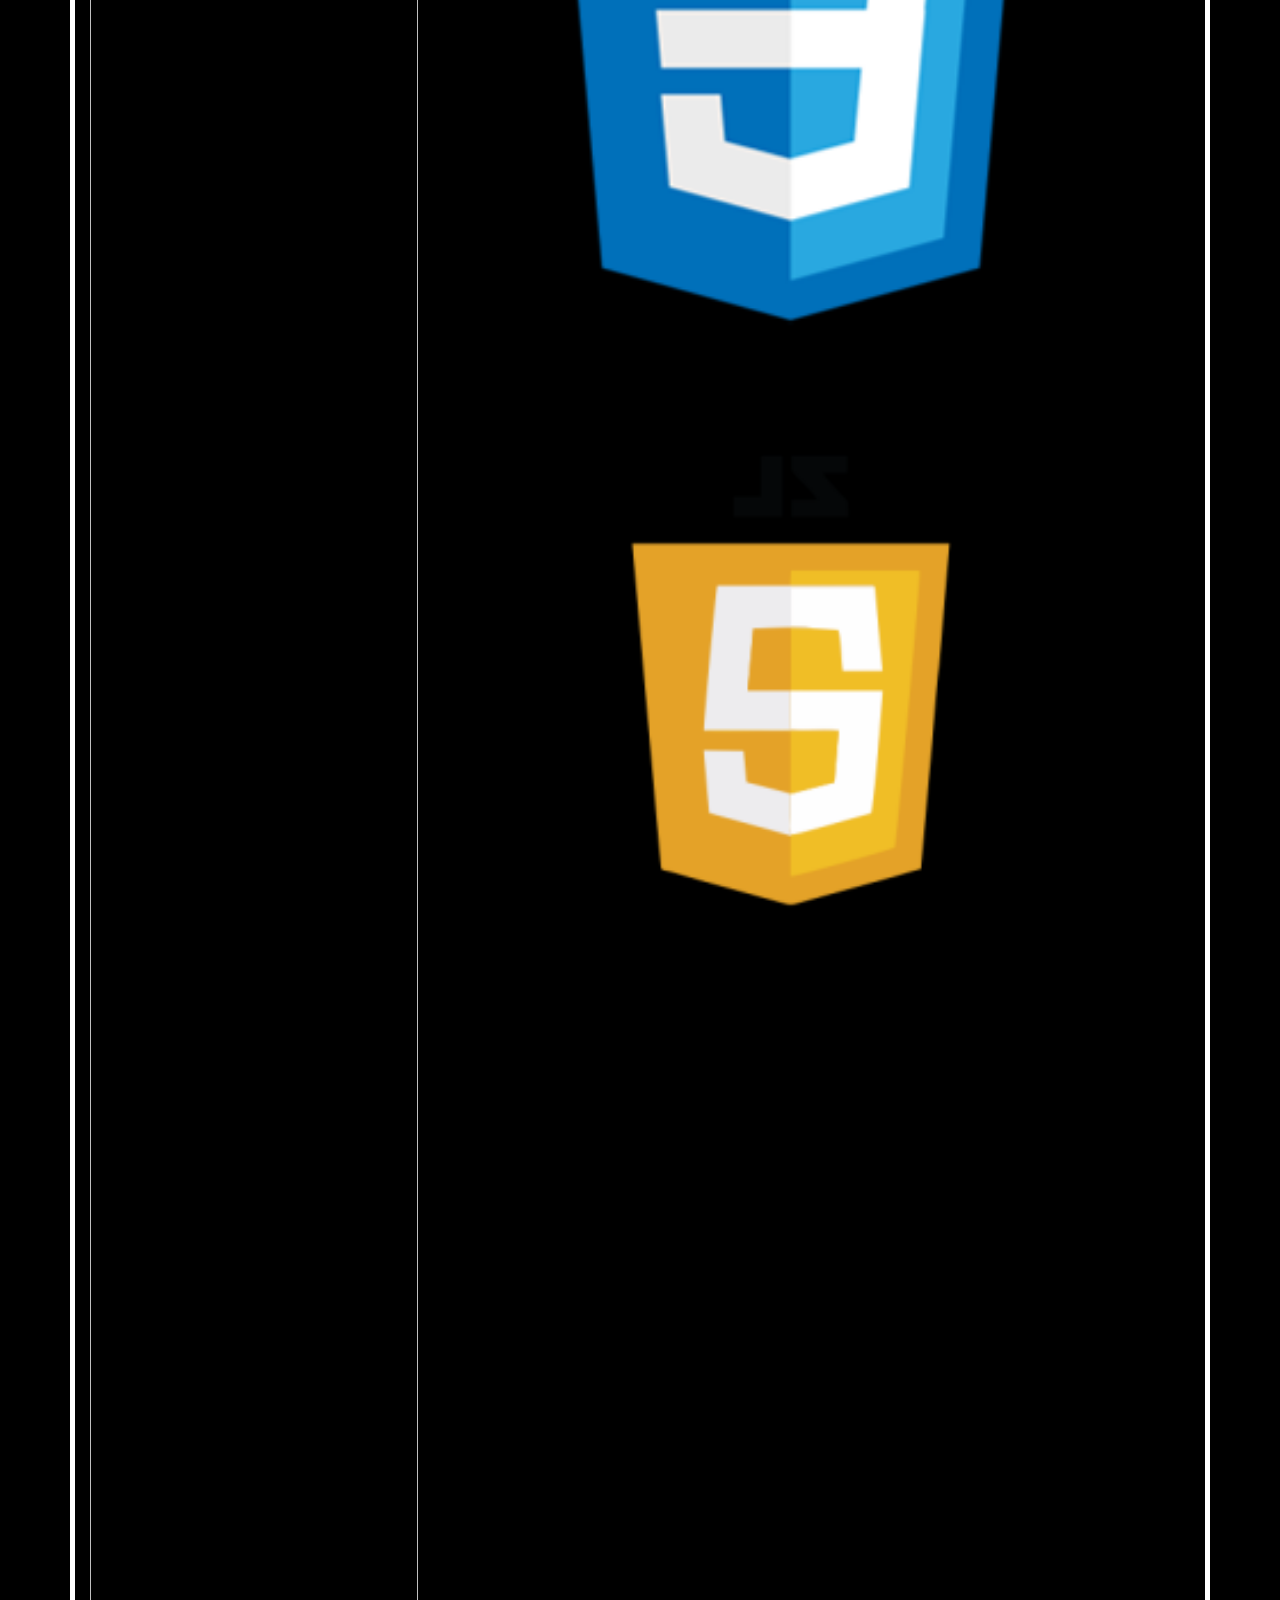
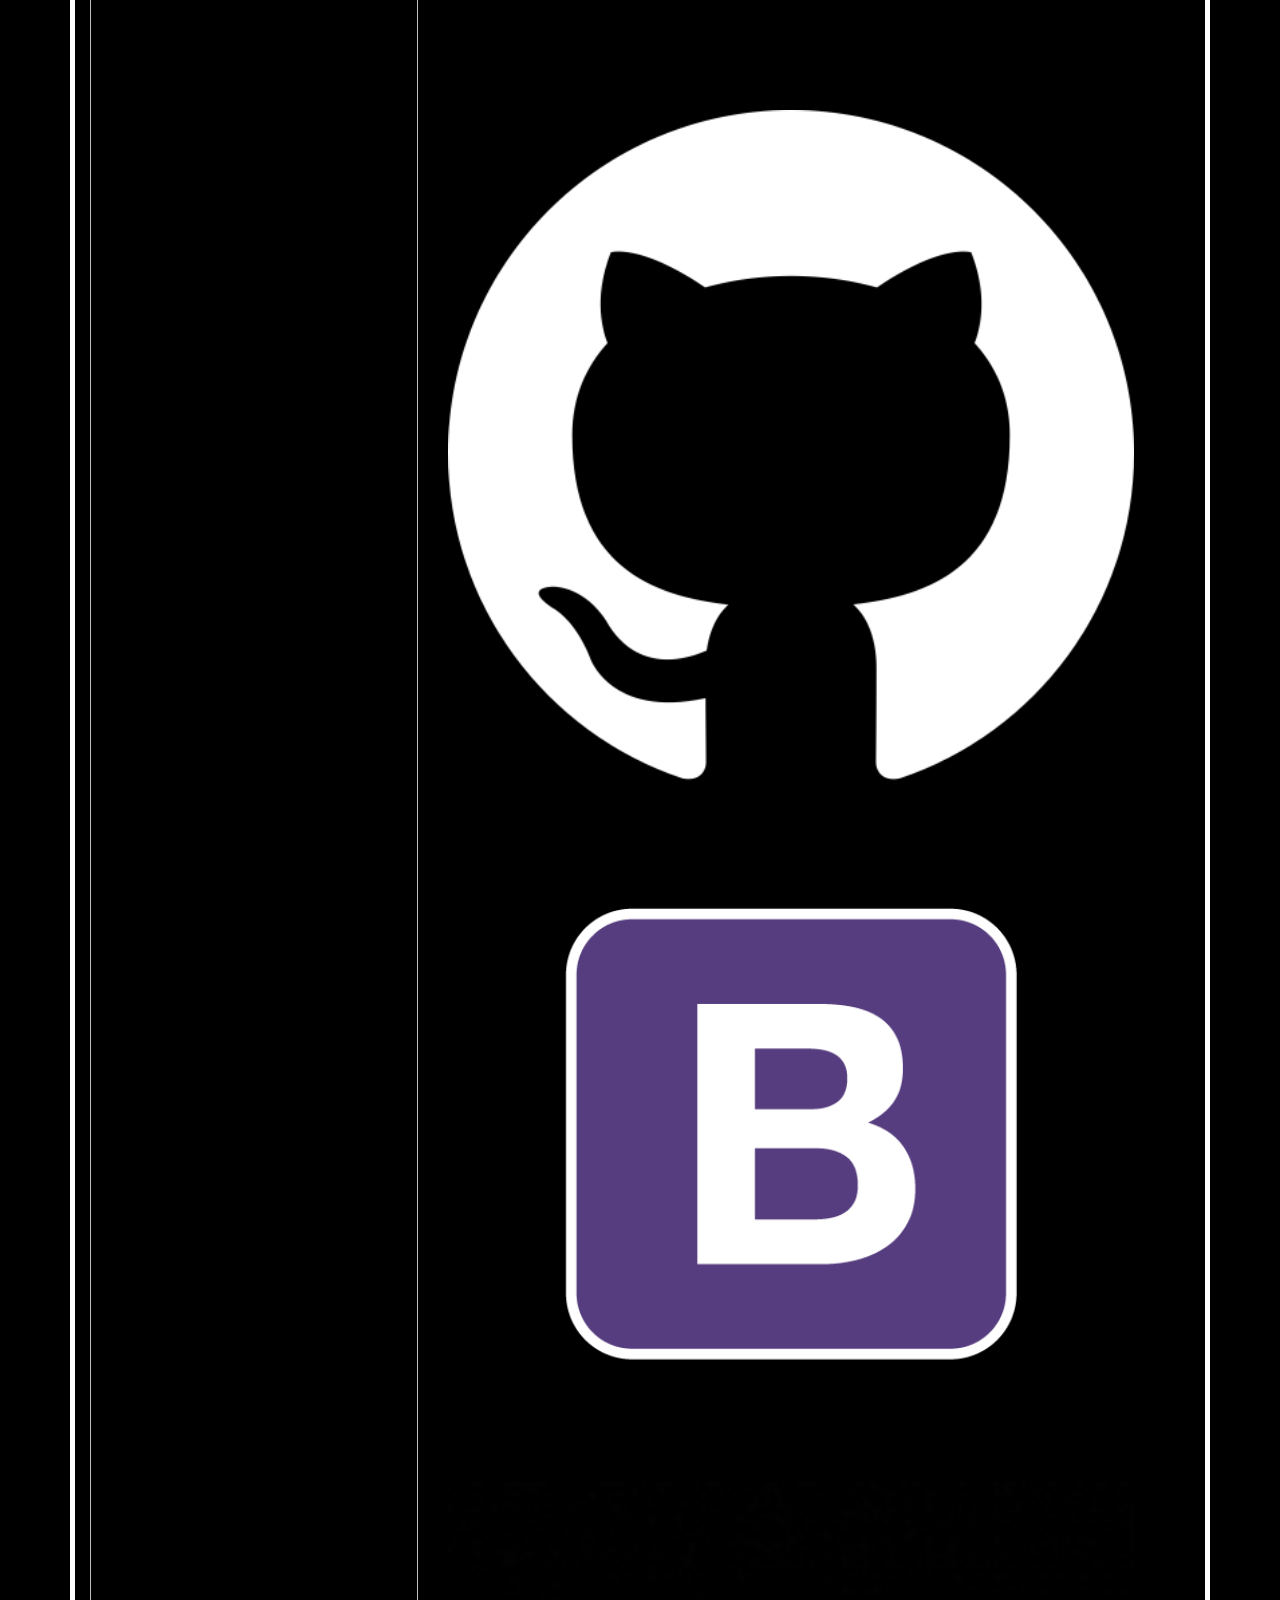
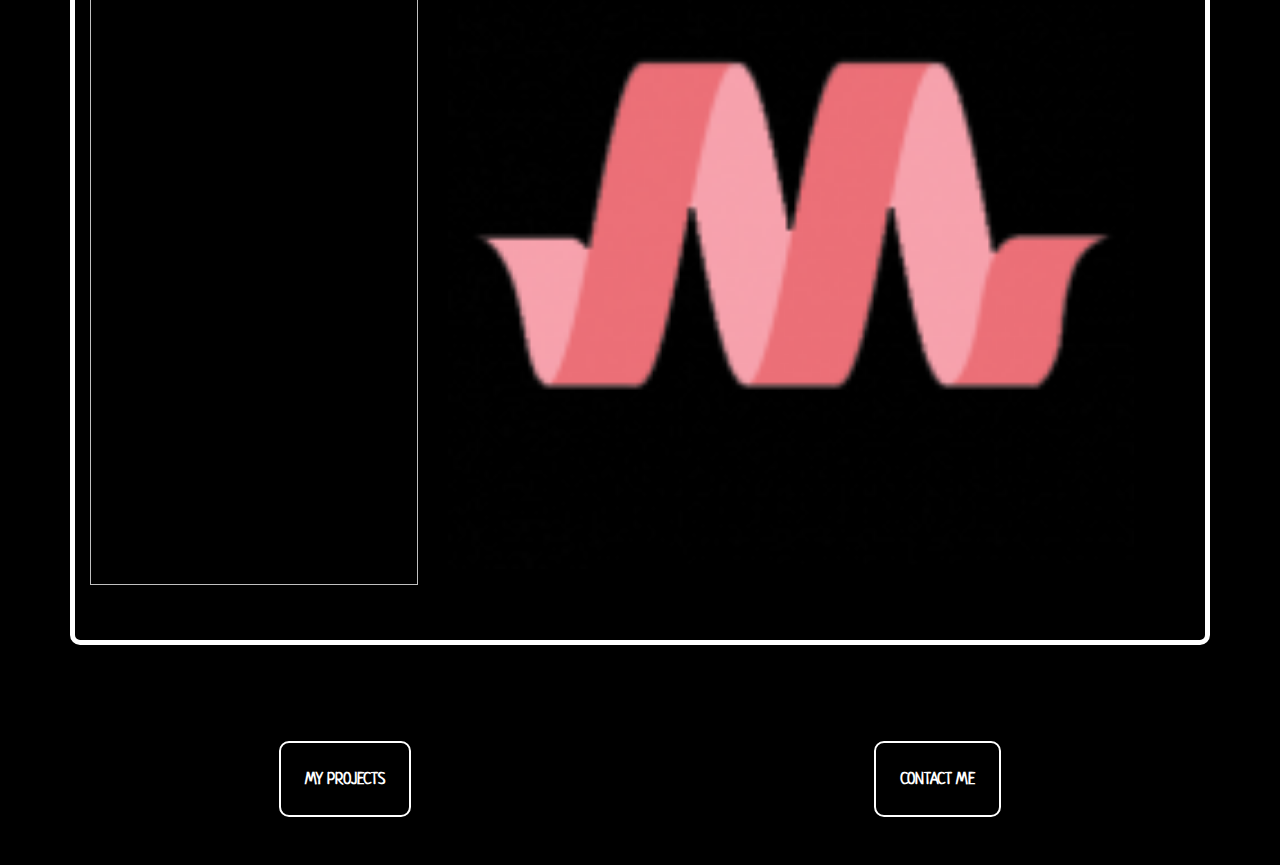
==== commit ca56dc1e: "add logo of tools" ====
--- a/index.html
+++ b/index.html
@@ -60,11 +60,46 @@
                     <hr>
                     <p>I'm coding with :</p>
                     <ul class="list-unstyled">
-                        <li>HTML5/CSS3</li>
-                        <li>Boilerplate & Framework like Bootstrap, Materialize...</li>
-                        <li>GIT & GitHub</li>
-                        <li></li>
-                        <li></li>
+                        <li>
+                            <figure>
+                                <img src="img/linux.png" alt="">
+                            </figure>
+                        </li>
+                        <li>
+                            <figure>
+                                <img src="img/HTML5.png" alt="">
+                            </figure>
+                        </li>
+                        <li>
+                            <figure>
+                                <img src="img/css.png" alt="">
+                            </figure>
+                        </li>
+                        <li>
+                            <figure>
+                                <img src="img/jS.png" alt="">
+                            </figure>
+                        </li>
+                        <li>
+                            <figure>
+                                <img src="img/Git.png" alt="">
+                            </figure>
+                        </li>
+                        <li>
+                            <figure>
+                                <img src="img/github.png" alt="">
+                            </figure>
+                        </li>
+                        <li>
+                            <figure>
+                                <img src="img/bootstrap.png" alt="">
+                            </figure>
+                        </li>
+                        <li>
+                            <figure>
+                                <img src="img/materialize.png" alt="">
+                            </figure>
+                        </li>
                     </ul>
 
                 </div>
--- a/css/main.css
+++ b/css/main.css
@@ -196,40 +196,40 @@
   font-family: 'Indie Flower', cursive;
   letter-spacing: 3px;
   opacity: 0;
-  animation: clignote 5s step-start 1s forwards;
+  animation: clignote 4s step-start 1s forwards;
 }
 
 
 .lun {
-  animation: clignote 5s step-start 2s forwards;
+  animation: clignote 4s step-start 1s forwards;
 }
 
 .ldeux {
-  animation: clignote 5s step-start 2.8s forwards;
+  animation: clignote 4s step-start 1.8s forwards;
 }
 
 .ltrois {
-  animation: clignote 5s step-start 2.2s forwards;
+  animation: clignote 4s step-start 1.2s forwards;
 }
 
 .lquatre {
-  animation: clignote 5s step-start 2.6s forwards;
+  animation: clignote 4s step-start 1.6s forwards;
 }
 
 .lcinq {
-  animation: clignote 5s step-start 3.2s infinite;
+  animation: clignote 4s step-start 2.2s infinite;
 }
 
 .lsix {
-  animation: clignote 5s step-start 3s forwards;
+  animation: clignote 4s step-start 2s forwards;
 }
 
 .lsept {
-  animation: clignote 5s step-start 3.4s forwards;
+  animation: clignote 4s step-start 2.4s forwards;
 }
 
 .lhuit {
-  animation: clignote 5s step-start 2.4s forwards;
+  animation: clignote 4s step-start 1.4s forwards;
 }
 
 
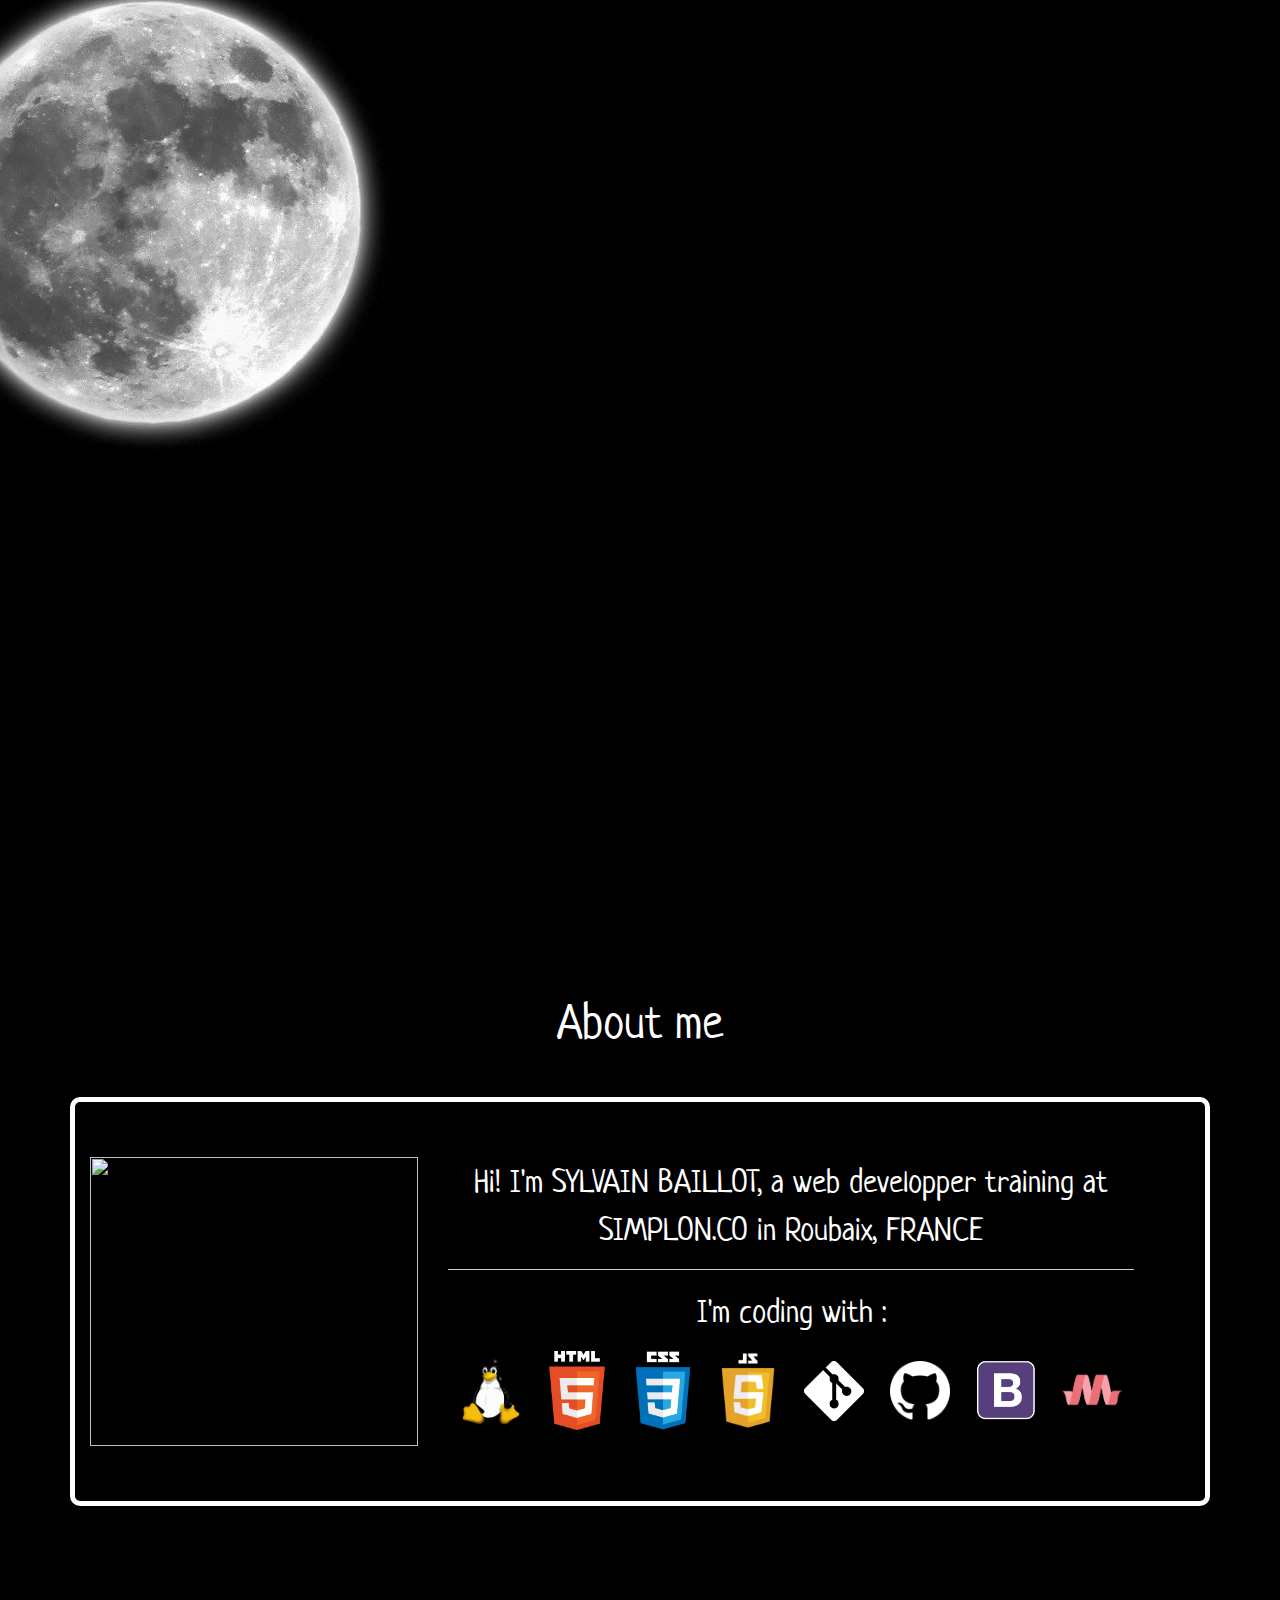
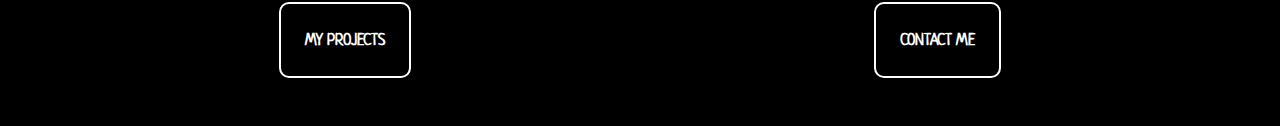
==== commit f9b6de30: "tool logo css" ====
--- a/index.html
+++ b/index.html
@@ -59,7 +59,7 @@
                     <p>Hi! I'm SYLVAIN BAILLOT, a web developper training at SIMPLON.CO in Roubaix, FRANCE</p>
                     <hr>
                     <p>I'm coding with :</p>
-                    <ul class="list-unstyled">
+                    <ul class="list-unstyled logoList">
                         <li>
                             <figure>
                                 <img src="img/linux.png" alt="">
--- a/css/main.css
+++ b/css/main.css
@@ -101,20 +101,19 @@
   padding: 0;
 }
 
-figure {
-  margin: 0;
-  padding: 0;
-}
-
-img {
-  width: 100%;
-  height: 100%;
-}
-
 body {
   color: white;
   background-color: black;
   font-family: 'Neucha', cursive;
+}
+figure {
+  margin: 0;
+  padding: 0;
+}
+
+img {
+  width: 100%;
+  height: 100%;
 }
 
 h1, h2 {
@@ -288,19 +287,21 @@
     font-size: 2em;
 }
 
+.logoList {
+    display: flex;
+    justify-content: space-around;
+    align-items: center;
+    flex-wrap: wrap;
+}
+
+.logoList figure {
+    width: 60px;
+    height: auto;
+}
+
 /*~~~~~~~~~~ project section ~~~~~~~~~~*/
 
-/*.btn {
-    background-color: black;
-    border-color: white;
-    transition: .5s;
-}
-
-.btn:hover {
-    color:black;
-    background-color: white;
-}
-*/
+
 
 /*~~~~~~~~~~ contact section ~~~~~~~~~~*/
 
@@ -364,6 +365,12 @@
     /*END OF HEADER*/
 
     /*START OF SECTION*/
+
+        /*~~~~~~~~~~ index section ~~~~~~~~~~*/
+
+    .logoList {
+        flex-wrap: nowrap;
+    }
 
         /*~~~~~~~~~~ project section ~~~~~~~~~~*/
 
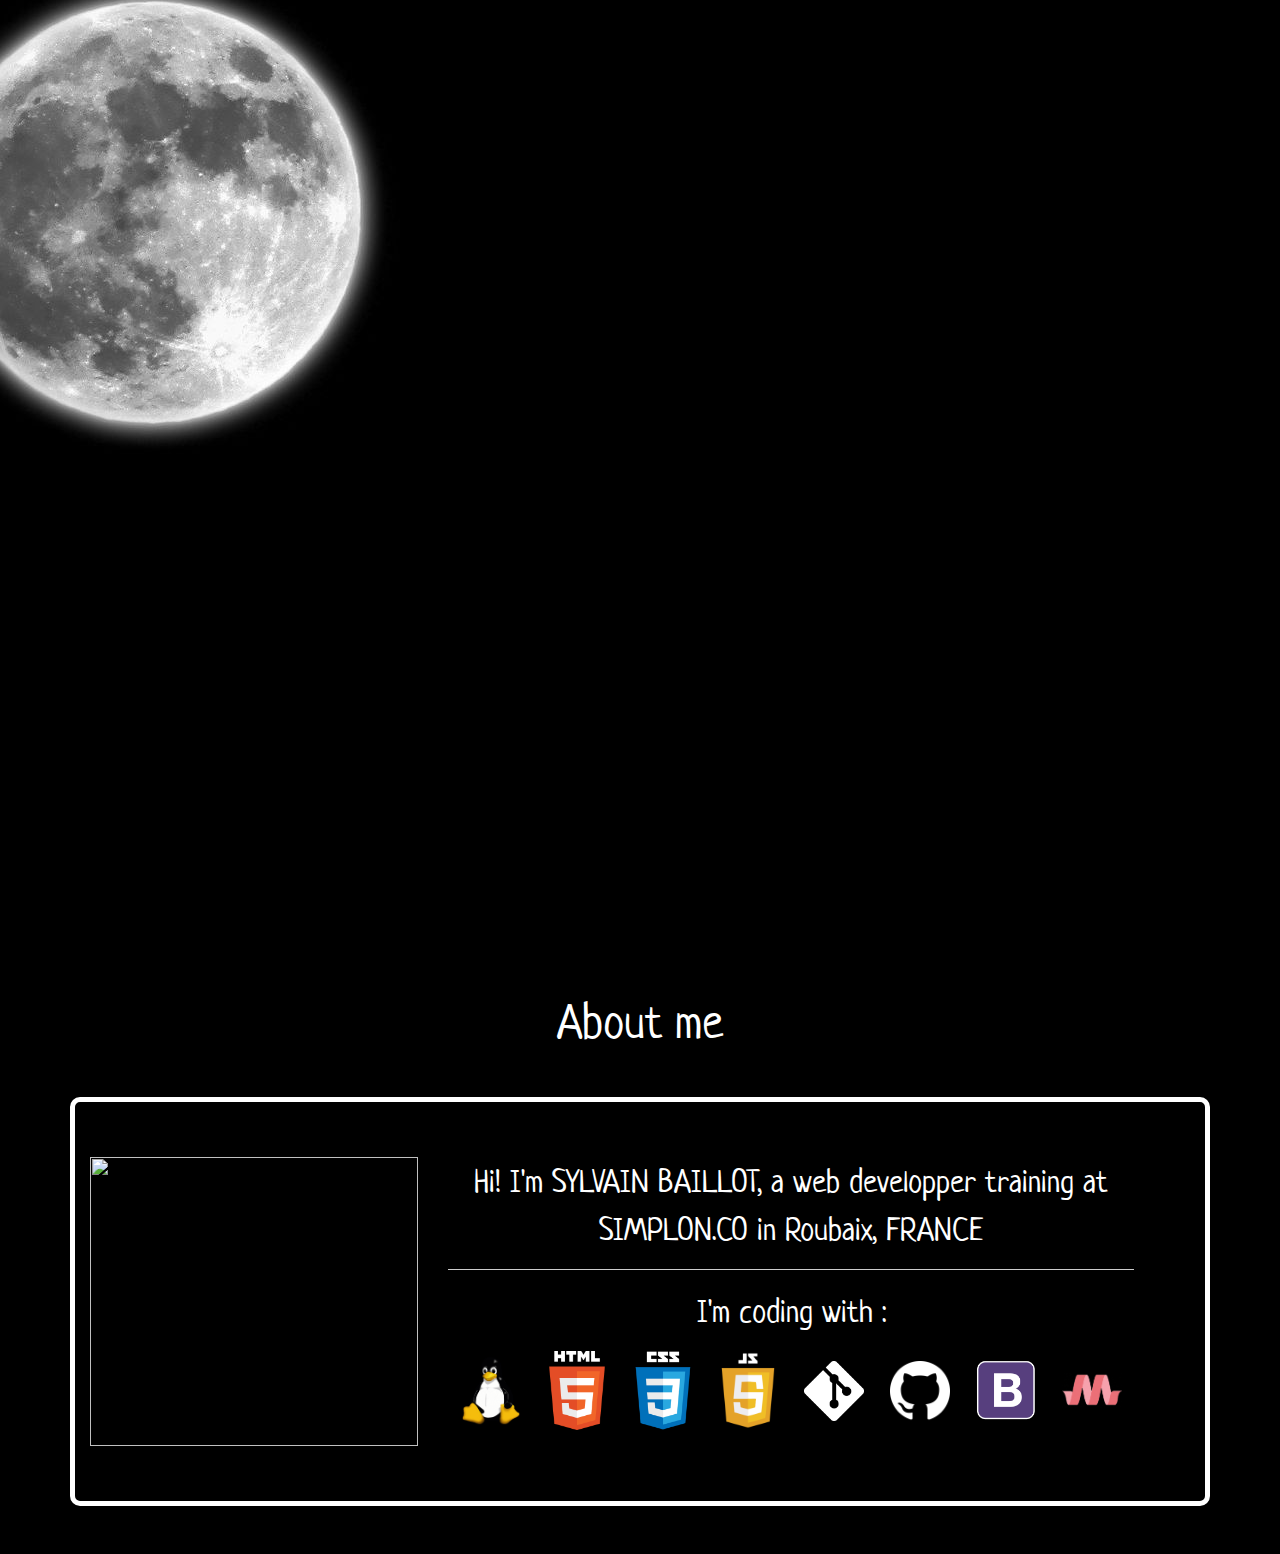
==== commit d9ae514c: "modif footer" ====
--- a/index.html
+++ b/index.html
@@ -30,7 +30,7 @@
 
         <header>
             <section>
-                <h1>
+                <h1 class="mt-5">
                     <span class="lun">O</span><span class="ldeux">H</span>
                     <span class="ltrois">M</span><span class="lquatre">Y</span>
                     <span class="lcinq">C</span><span class="lsix">O</span><span class="lsept">D</span><span class="lhuit">E</span>
@@ -111,9 +111,9 @@
 
         <!-- START OF FOOTER -->
 
-        <footer class="p-5">
-            <a class="p-4" href="project.html">MY PROJECTS</a>
-            <a class="p-4" href="contact.html">CONTACT ME</a>
+        <footer class="p-3">
+            <a class="p-2 p-lg-4 mx-2" href="project.html">MY PROJECTS</a>
+            <a class="p-2 p-lg-4 mx-2" href="contact.html">CONTACT ME</a>
         </footer>
 
         <!-- END OF FOOTER -->
--- a/css/main.css
+++ b/css/main.css
@@ -129,6 +129,10 @@
     color: black;
     background-color: white;
     text-decoration: none;
+}
+
+.mainProject, .mainContact {
+    margin-top: 20%;
 }
 
 /*Enc of common rules*/
@@ -155,37 +159,6 @@
   padding-top: 15%;
 }
 
-/*~~~~~ RIDEAUX ~~~~~*/
-
-.rg, .rl, .rf {
-  background: url(../img/rideau-rouge.jpg) no-repeat center/100% 100%;
-}
-
-.rg, .rl {
-  width: 50%;
-  height: 100%;
-  position: absolute;
-  top: 0;
-  animation: openHor 2s ease-out 2.5s forwards;
-}
-
-.rg{
-  left: 0;
-}
-
-.rl {
-  right: 0;
-}
-
-.rf {
-  width: 100%;
-  height: 100%;
-  position: absolute;
-  top: 0;
-  left: 0;
-  animation: openUp 3s ease-out 1s forwards;
-}
-
 /*~~~~~ TITRE ~~~~~*/
 
 header h1 {
@@ -246,7 +219,7 @@
     text-shadow: 0 0 20px white;
     font-size: 8em;
     opacity: 0;
-    animation: arrowDown 1s 8.5s alternate infinite;
+    animation: arrowDown 1s 5s alternate infinite;
 }
 
 
@@ -279,7 +252,6 @@
 }
 
 .main h2 {
-    /*text-align: center;*/
     font-size: 3em;
 }
 
@@ -301,6 +273,26 @@
 
 /*~~~~~~~~~~ project section ~~~~~~~~~~*/
 
+.mainProject ul {
+    display: flex;
+    height: 300px;
+    flex-direction: column;
+    align-items: center;
+}
+
+.mainProject ul li {
+    margin: auto;
+    text-align: center;
+}
+
+.mainProject ul li a {
+    padding: 15px;
+}
+
+.previewA, .previewB {
+    display: none;
+}
+
 
 
 /*~~~~~~~~~~ contact section ~~~~~~~~~~*/
@@ -315,6 +307,12 @@
 footer {
     display: flex;
     justify-content: space-around;
+    position: absolute;
+    top: 0;
+    right: 0;
+    width: 100%;
+    opacity: 0;
+    animation: menu 3s ease-in forwards;
 }
 
 footer a {
@@ -358,6 +356,10 @@
 @media (min-width: 1024px) {
     /*start of common rules*/
 
+    .mainProject, .mainContact {
+        margin-top: 10%;
+    }
+
     /*Enc of common rules*/
 
     /*START OF HEADER*/
@@ -385,9 +387,14 @@
 
     .mainProject ul {
         display: flex;
+        flex-direction: row;
         justify-content: center;
         position: relative;
         height: 40px;
+    }
+
+    .mainProject ul li {
+        margin: 0;
     }
 
     .mainProject a {
@@ -397,6 +404,7 @@
     }
 
     .previewA, .previewB {
+        display: block;
         background-color: black;
         left: 0;
         top: 100%;
@@ -450,16 +458,15 @@
         background-size: 100% 100%;
     }
 
-    /*.siteD:hover~.previewB {
-        background: url(../img/pba.png) no-repeat;
-        background-size: 100% 100%;
-    }*/
-
 
 
     /*END OF SECTION*/
 
     /*START OF FOOTER*/
+
+    footer {
+        width: 50%;
+    }
 
     /*END OF FOOTER*/
 }
@@ -503,6 +510,16 @@
         top: 100%;
     }
 }
+
+@keyframes menu {
+    from {
+        opacity: 0;
+    }
+    to {
+        opacity: 1;
+    }
+}
+
 
 
 
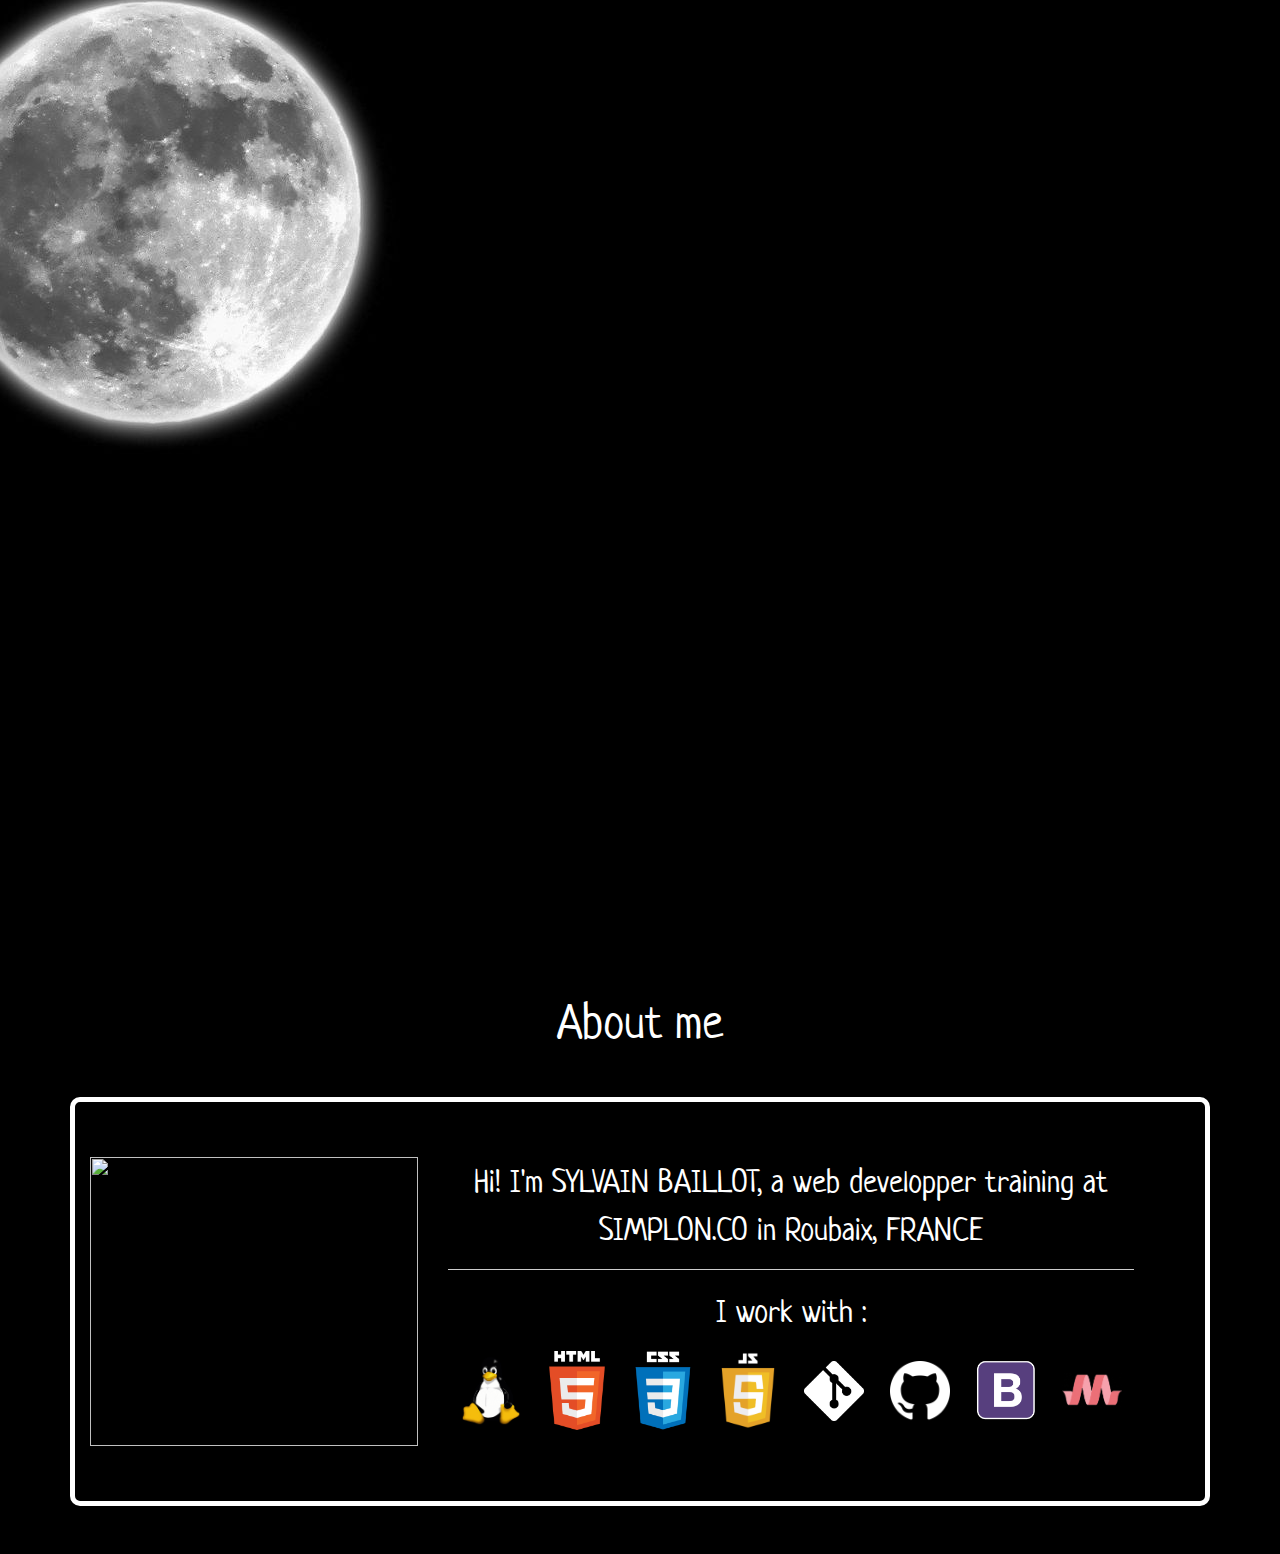
==== commit 2b8d0b74: "add contact html & css" ====
--- a/index.html
+++ b/index.html
@@ -3,7 +3,7 @@
     <head>
         <meta charset="utf-8">
         <meta http-equiv="x-ua-compatible" content="ie=edge">
-        <title></title>
+        <title>Portfolio OMC | HOME</title>
         <meta name="description" content="">
         <meta name="viewport" content="width=device-width, initial-scale=1">
 
@@ -36,7 +36,7 @@
                     <span class="lcinq">C</span><span class="lsix">O</span><span class="lsept">D</span><span class="lhuit">E</span>
                 </h1>
                 <div class="arrowContainer">
-                    <i class="material-icons arrow">keyboard_arrow_down</i>
+                    <i class="material-icons arrowDown">keyboard_arrow_down</i>
                 </div>
 
             </section>
@@ -58,7 +58,7 @@
                 <div class="col-sm-6 col-md-8">
                     <p>Hi! I'm SYLVAIN BAILLOT, a web developper training at SIMPLON.CO in Roubaix, FRANCE</p>
                     <hr>
-                    <p>I'm coding with :</p>
+                    <p>I work with :</p>
                     <ul class="list-unstyled logoList">
                         <li>
                             <figure>
--- a/css/main.css
+++ b/css/main.css
@@ -213,7 +213,7 @@
     background-color: red;
 }
 
-header .arrow {
+header .arrowDown {
     position: absolute;
     left: -64px;
     text-shadow: 0 0 20px white;
@@ -293,10 +293,60 @@
     display: none;
 }
 
+.containArrowL {
+    width: 5%;
+    height: 100%;
+    position: relative;
+}
+
+.arrowLeft {
+    position: absolute;
+    color: white;
+    font-weight: bold;
+    top: 0;
+    left: 90%;
+    font-size: 40px;
+    animation: arrowL .5s alternate infinite;
+}
+
+@keyframes arrowL {
+    from {
+        left: 0%;
+    }
+    to {
+        left: 50%;
+    }
+}
+
 
 
 /*~~~~~~~~~~ contact section ~~~~~~~~~~*/
 
+.mainContact form {
+    text-align: center;
+    font-weight: bold;
+    /*background-color: white;*/
+}
+
+.mainContact input, .mainContact textarea, .mainContact input[type="submit"] {
+    color: black;
+    background-color: white;
+    border: 2px solid black;
+    border-radius: 10px;
+    padding: 10px;
+    width: 90%;
+    transition: .5s;
+}
+
+.mainContact textarea {
+    height: 174px;
+}
+
+.mainContact input:focus, .mainContact textarea:focus, .mainContact input[type="submit"]:hover {
+    color: white;
+    background-color: black;
+    border: 2px solid white;
+}
 
 
 
@@ -345,6 +395,20 @@
 
     /*START OF SECTION*/
 
+    /*~~~~~~~~~~ mainContact ~~~~~~~~~~*/
+
+    .mainContact form {
+        width: 80%;
+        margin: auto;
+        display: flex;
+        justify-content: space-around;
+    }
+
+    .mainContact input, .mainContact textarea, .mainContact input[type="submit"] {
+        width: 100%;
+    }
+
+
     /*END OF SECTION*/
 
     /*START OF FOOTER*/
@@ -412,7 +476,7 @@
         height: 0;
         margin: auto;
         border: 5px solid white;
-        transition: left 2s, height 1s, width 2s;
+        transition: left 1s, height 1s, width 1s;
         overflow: hidden;
         position: absolute;
     }
@@ -457,6 +521,9 @@
         background: url(../img/tatoueur.png) no-repeat;
         background-size: 100% 100%;
     }
+
+        /*~~~~~~~~~~ project section ~~~~~~~~~~*/
+
 
 
 
